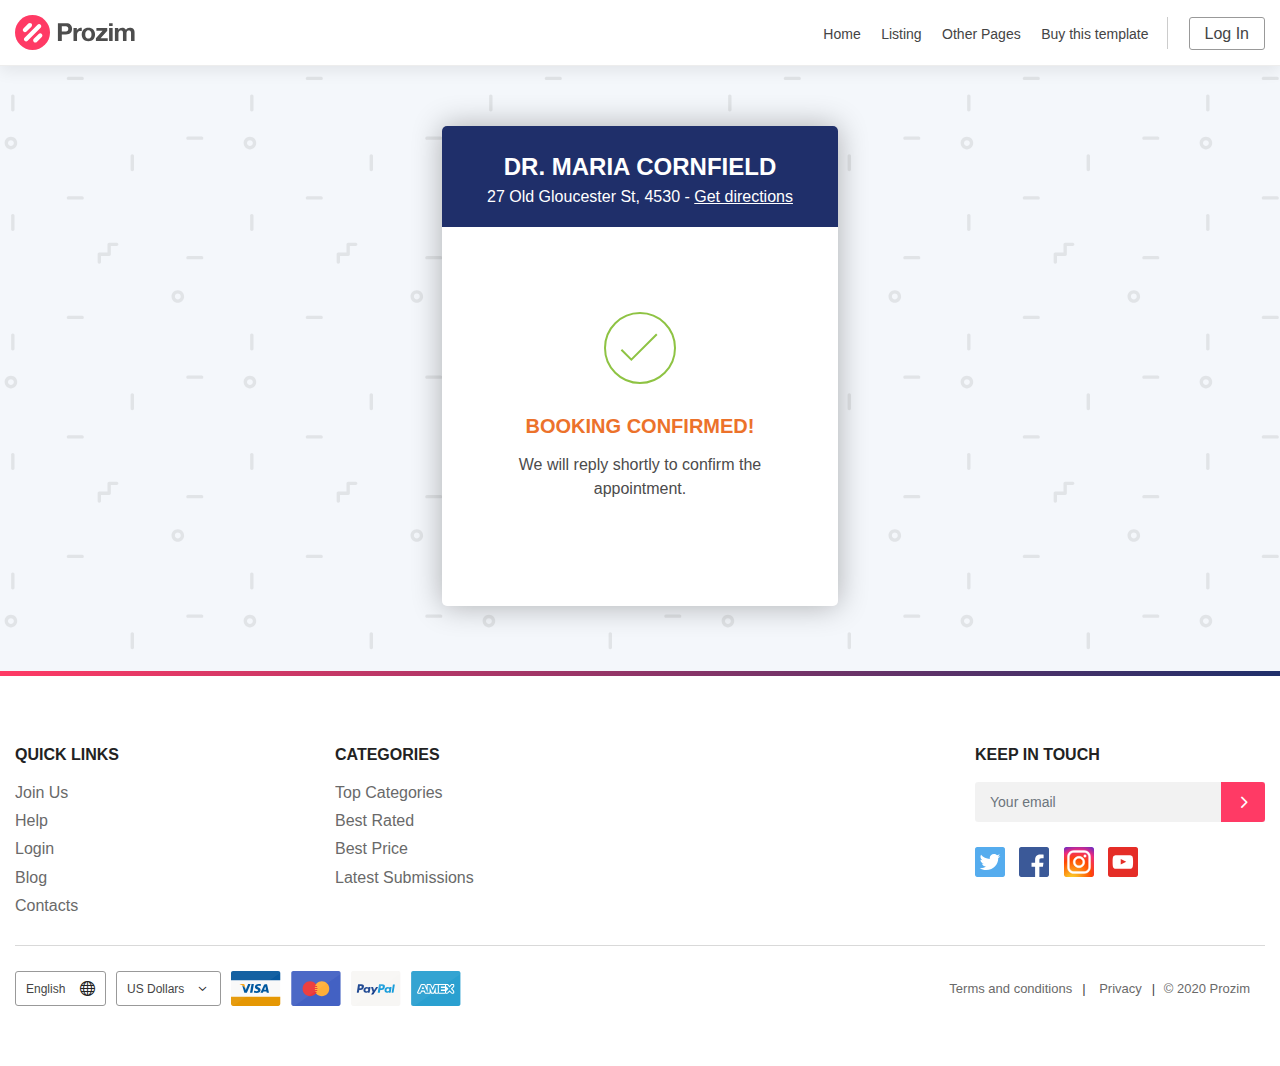
==== confirm.html @ 3f7aa3a9 "s" ====
<!DOCTYPE html>
<html lang="en">

<head>
    <meta charset="utf-8">
    <meta http-equiv="X-UA-Compatible" content="IE=edge">
    <meta name="viewport" content="width=device-width, initial-scale=1, shrink-to-fit=no">
    <meta name="description" content="Prozim - Find a Professional and Book a Consultation by Appointment, Chat or Video call">
    <meta name="author" content="Ansonika">
    <title>Prozim - Find a Professional and Book a Consultation by Appointment, Chat or Video call</title>

    <!-- Favicons-->
    <link rel="shortcut icon" href="img/favicon.ico" type="image/x-icon">
    <link rel="apple-touch-icon" type="image/x-icon" href="img/apple-touch-icon-57x57-precomposed.png">
    <link rel="apple-touch-icon" type="image/x-icon" sizes="72x72" href="img/apple-touch-icon-72x72-precomposed.png">
    <link rel="apple-touch-icon" type="image/x-icon" sizes="114x114" href="img/apple-touch-icon-114x114-precomposed.png">
    <link rel="apple-touch-icon" type="image/x-icon" sizes="144x144" href="img/apple-touch-icon-144x144-precomposed.png">

    <!-- BASE CSS -->
    <link href="css/bootstrap_customized.min.css" rel="stylesheet">
    <link href="css/style.css" rel="stylesheet">

    <!-- SPECIFIC CSS -->
    <link href="css/booking-sign_up.css" rel="stylesheet">

</head>

<body>
				
	<header class="header_in shadow clearfix">
		<div class="container">
		<div id="logo">
			<a href="index.html">
				<img src="img/logo_sticky.svg" width="120" height="35" alt="">
			</a>
		</div>
		<ul id="top_menu">
			<li><a href="login.html" class="btn_access">Log In</a></li>
		</ul>
		<!-- /top_menu -->
		<a href="#0" class="open_close">
			<i class="icon_menu"></i><span>Menu</span>
		</a>
		<nav class="main-menu">
			<div id="header_menu">
				<a href="#0" class="open_close">
					<i class="icon_close"></i><span>Menu</span>
				</a>
				<a href="index.html"><img src="img/logo.svg" width="155" height="45" alt=""></a>
			</div>
			<ul>
				<li class="submenu">
					<a href="#0" class="show-submenu">Home</a>
					<ul>
						<li><a href="index.html">Default</a></li>
						<li><a href="index-2.html">Video Background</a></li>
						<li><a href="index-3.html">Slider</a></li>
						<li><a href="index-4.html">GDPR Cookie Bar EU Law</a></li>
						<li><a href="index-5.html">Full Screen</a></li>
						<li><a href="user-logged-1.html">User Logged</a></li>
					</ul>
				</li>
				<li class="submenu">
					<a href="#0" class="show-submenu">Listing</a>
					<ul>
						<li><a href="grid-listing-1.html">Grid Listing Default</a></li>
						<li><a href="grid-listing-2.html">Grid Listing Isotope Sort</a></li>
						<li><a href="grid-listing-3.html">Grid Listing Filters Left</a></li>
						<li><a href="listing-map.html">Listing Side Map</a></li>
						<li><a href="detail-page.html">Detail page 1</a></li>
						<li><a href="detail-page-2.html">Detail page 2</a></li>
						<li><a href="detail-page-3.html">Detail page 3</a></li>
						<li class="third-level"><a href="#0">OpenStreetMap</a>
							<ul>
								<li><a href="grid-listing-1-openstreetmap.html">Grid Listing</a></li>
								<li><a href="listing-map-openstreetmap.html">Listing Side Map</a></li>
							</ul>
						</li>
						<li><a href="booking.html">Booking</a></li>
						<li><a href="submit-professional.html">Submit Professional</a></li>
						<li><a href="wishlist.html">Wishlist</a></li>
						<li><a href="leave-review.html">Leave a Review</a></li>
						<li><a href="user-logged-2.html">User Logged 2</a></li>					
					</ul>
				</li>
				<li class="submenu">
					<a href="#0" class="show-submenu">Other Pages</a>
					<ul>
						<li><a href="admin_section/index.html">Admin Dashboard</a></li>
						<li><a href="404.html">404 Error</a></li>
						<li><a href="help.html">Help and Faq</a></li>
						<li><a href="modal-login.html">Modal Login</a></li>
						<li><a href="modal-popup.html">Modal Advertise</a></li>
						<li><a href="modal-newsletter.html">Modal Newsletter</a></li>
						<li><a href="pricing-tables-1.html">Pricing Tables 1</a></li>
						<li><a href="pricing-tables-2.html">Pricing Tables 2</a></li>
						<li><a href="blog.html">Blog</a></li>
						<li><a href="contacts.html">Contacts</a></li>
						<li><a href="coming_soon/index.html" target="_blank">Coming Soon</a></li>
						<li><a href="login.html">Login</a></li>
						<li><a href="register.html">Register</a></li>
						<li><a href="icon-pack-1.html">Icon Pack 1</a></li>
					</ul>
				</li>
				<li><a href="#0">Buy this template</a></li>
			</ul>
		</nav>
	</div>
	</header>
	<!-- /header -->
	
	<main class="bg_gray pattern">
	    <div class="container margin_60_40">
		    <div class="row justify-content-center">
		        <div class="col-lg-4">
		        	<div class="box_booking_2">
		                <div class="head">
		                    <div class="title">
		                    <h3>Dr. Maria Cornfield</h3>
		                    27 Old Gloucester St, 4530 - <a href="https://www.google.com/maps/dir//Assistance+%E2%80%93+H%C3%B4pitaux+De+Paris,+3+Avenue+Victoria,+75004+Paris,+Francia/@48.8606548,2.3348734,14z/data=!4m15!1m6!3m5!1s0x47e66e1de36f4147:0xb6615b4092e0351f!2sAssistance+Publique+-+H%C3%B4pitaux+de+Paris+(AP-HP)+-+Si%C3%A8ge!8m2!3d48.8568376!4d2.3504305!4m7!1m0!1m5!1m1!1s0x47e67031f8c20147:0xa6a9af76b1e2d899!2m2!1d2.3504327!2d48.8568361" target="blank">Get directions</a>
		                </div>
		                </div>
		                <!-- /head -->
		                <div class="main">
		                	<div id="confirm">
								<div class="icon icon--order-success svg add_bottom_15">
									<svg xmlns="http://www.w3.org/2000/svg" width="72" height="72">
										<g fill="none" stroke="#8EC343" stroke-width="2">
											<circle cx="36" cy="36" r="35" style="stroke-dasharray:240px, 240px; stroke-dashoffset: 480px;"></circle>
											<path d="M17.417,37.778l9.93,9.909l25.444-25.393" style="stroke-dasharray:50px, 50px; stroke-dashoffset: 0px;"></path>
										</g>
									</svg>
								</div>
								<h3>Booking Confirmed!</h3>
								<p>We will reply shortly to confirm the appointment.</p>
							</div>
		                </div>
		            </div>
		            <!-- /box_booking -->
		        </div>
		        <!-- /col -->
		    </div>
		    <!-- /row -->
		</div>
		<!-- /container -->
	</main>
	<!-- /main -->

	<footer>
		<div class="container">
			<div class="row">
				<div class="col-lg-3 col-md-6">
					<h3 data-target="#collapse_1">Quick Links</h3>
					<div class="collapse dont-collapse-sm links" id="collapse_1">
						<ul>
							<li><a href="submit-professional.html">Join Us</a></li>
							<li><a href="help.html">Help</a></li>
							<li><a href="login.html">Login</a></li>
							<li><a href="blog.html">Blog</a></li>
							<li><a href="contacts.html">Contacts</a></li>
						</ul>
					</div>
				</div>
				<div class="col-lg-3 col-md-6">
					<h3 data-target="#collapse_2">Categories</h3>
					<div class="collapse dont-collapse-sm links" id="collapse_2">
						<ul>
							<li><a href="grid-listing-1.html">Top Categories</a></li>
							<li><a href="grid-listing-2.html">Best Rated</a></li>
							<li><a href="grid-listing-3.html">Best Price</a></li>
							<li><a href="grid-listing-1.html">Latest Submissions</a></li>
						</ul>
					</div>
				</div>
				<div class="col-lg-3 offset-lg-3 col-md-6">
					<h3 data-target="#collapse_4">Keep in touch</h3>
					<div class="collapse dont-collapse-sm" id="collapse_4">
						<div id="newsletter">
							<div id="message-newsletter"></div>
							<form method="post" action="assets/newsletter.php" name="newsletter_form" id="newsletter_form">
								<div class="form-group">
									<input type="email" name="email_newsletter" id="email_newsletter" class="form-control" placeholder="Your email">
									<button type="submit" id="submit-newsletter"><i class="arrow_carrot-right"></i></button>
								</div>
							</form>
						</div>
						<div class="follow_us">
							<ul>
								<li><a href="#0"><img src="[data-uri]" data-src="img/twitter_icon.svg" alt="" class="lazy"></a></li>
								<li><a href="#0"><img src="[data-uri]" data-src="img/facebook_icon.svg" alt="" class="lazy"></a></li>
								<li><a href="#0"><img src="[data-uri]" data-src="img/instagram_icon.svg" alt="" class="lazy"></a></li>
								<li><a href="#0"><img src="[data-uri]" data-src="img/youtube_icon.svg" alt="" class="lazy"></a></li>
							</ul>
						</div>
					</div>
				</div>
			</div>
			<!-- /row-->
			<hr>
			<div class="row add_bottom_25">
				<div class="col-lg-6">
					<ul class="footer-selector clearfix">
						<li>
							<div class="styled-select lang-selector">
								<select>
									<option value="English" selected>English</option>
									<option value="French">French</option>
									<option value="Spanish">Spanish</option>
									<option value="Russian">Russian</option>
								</select>
							</div>
						</li>
						<li>
							<div class="styled-select currency-selector">
								<select>
									<option value="US Dollars" selected>US Dollars</option>
									<option value="Euro">Euro</option>
								</select>
							</div>
						</li>
						<li><img src="[data-uri]" data-src="img/cards_all.svg" alt="" width="230" height="35" class="lazy"></li>
					</ul>
				</div>
				<div class="col-lg-6">
					<ul class="additional_links">
						<li><a href="#0">Terms and conditions</a></li>
						<li><a href="#0">Privacy</a></li>
						<li><span>© 2020 Prozim</span></li>
					</ul>
				</div>
			</div>
		</div>
	</footer>
	<!--/footer-->

	<div id="toTop"></div><!-- Back to top button -->
	
	<div class="layer"></div><!-- Opacity Mask Menu Mobile -->
	
	<!-- COMMON SCRIPTS -->
    <script src="js/common_scripts.min.js"></script>
    <script src="js/common_func.js"></script>
    <script src="assets/validate.js"></script>
    
    <!-- SPECIFIC SCRIPTS -->
    <script src="js/sticky_sidebar.min.js"></script>
    <script src="js/specific_detail.js"></script>
	<script src="js/datepicker.min.js"></script>
	<script src="js/datepicker_func_1.js"></script>

</body>
</html>
---- css/style.css ----
@charset "UTF-8";
/*
Theme Name: PROZIM
Theme URI: http://www.ansonika.com/prozim/
Author: Ansonika
Author URI: http://themeforest.net/user/Ansonika/

[Table of contents] 

0. ICONS

1. SITE STRUCTURE and TYPOGRAPHY
- 1.1 Typography
- 1.2 Structure
- 1.3 Main Menu
- 1.4 Heros/Above the fold

2. CONTENT
- 2.1 Home
- 2.2 Carousel
- 2.3 Strip item

3. COMMON
- 3.1 Spacing
- 3.2 Buttons
- 3.3 Misc
- 3.4 Footer
- 3.5 Magnific Popup CSS
- 3.6 Modal popup
- 3.7 Sing In Modal
- 3.8 Misc 2
- 3.9 Cookie bar 


/*============================================================================================*/
/* 0. ICONS */
/*============================================================================================*/
@font-face {
  font-family: 'custom_icons';
  src: url("icon_fonts/font/custom_icons.eot?34716924");
  src: url("icon_fonts/font/custom_icons.eot?34716924#iefix") format("embedded-opentype"), url("icon_fonts/font/custom_icons.woff2?34716924") format("woff2"), url("icon_fonts/font/ustom_icons.woff?34716924") format("woff"), url("icon_fonts/font/custom_icons.ttf?34716924") format("truetype"), url("icon_fonts/font/custom_icons.svg?34716924#custom_icons") format("svg");
  font-weight: normal;
  font-style: normal;
  font-display: swap;
}
/* Chrome hack: SVG is rendered more smooth in Windozze. 100% magic, uncomment if you need it. */
/* Note, that will break hinting! In other OS-es font will be not as sharp as it could be */
/*
@media screen and (-webkit-min-device-pixel-ratio:0) {
  @font-face {
    font-family: 'custom_icons';
    src: url('../font/custom_icons.svg?34716924#custom_icons') format('svg');
  }
}
*/
[class^="icon-"]:before, [class*=" icon-"]:before {
  font-family: "custom_icons";
  font-style: normal;
  font-weight: normal;
  speak: none;
  display: inline-block;
  text-decoration: inherit;
  width: 1em;
  margin-right: .2em;
  text-align: center;
  /* opacity: .8; */
  /* For safety - reset parent styles, that can break glyph codes*/
  font-variant: normal;
  text-transform: none;
  /* fix buttons height, for twitter bootstrap */
  line-height: 1em;
  /* Animation center compensation - margins should be symmetric */
  /* remove if not needed */
  margin-left: .2em;
  /* you can be more comfortable with increased icons size */
  /* font-size: 120%; */
  /* Font smoothing. That was taken from TWBS */
  -webkit-font-smoothing: antialiased;
  -moz-osx-font-smoothing: grayscale;
  /* Uncomment for 3D effect */
  /* text-shadow: 1px 1px 1px rgba(127, 127, 127, 0.3); */
}

.icon-videocam:before {
  content: '\e800';
}

/* '' */
.icon-chat:before {
  content: '\e801';
}

/* '' */
.icon-dot-3:before {
  content: '\e802';
}

/* '' */
.icon-clock:before {
  content: '\e803';
}

/* '' */
.icon-clock-1:before {
  content: '\e804';
}

/* '' */
.icon-users:before {
  content: '\f064';
}

/* '' */
.icon-calendar-empty:before {
  content: '\f133';
}

/* '' */
.icon-calendar-check-o:before {
  content: '\f274';
}

/* '' */
/*============================================================================================*/
/* ElegantIcons icons */
/*============================================================================================*/
@font-face {
  font-family: 'ElegantIcons';
  src: url("icon_fonts/font/ElegantIcons.eot");
  src: url("icon_fonts/font/ElegantIcons.eot?#iefix") format("embedded-opentype"), url("icon_fonts/font/ElegantIcons.woff") format("woff"), url("icon_fonts/font/ElegantIcons.ttf") format("truetype"), url("icon_fonts/font/ElegantIcons.svg#ElegantIcons") format("svg");
  font-weight: normal;
  font-style: normal;
  font-display: swap;
}
[data-icon]:before {
  font-family: 'ElegantIcons';
  content: attr(data-icon);
  speak: none;
  font-weight: normal;
  font-variant: normal;
  text-transform: none;
  line-height: 1;
  -webkit-font-smoothing: antialiased;
  -moz-osx-font-smoothing: grayscale;
}

.arrow_up, .arrow_down, .arrow_left, .arrow_right, .arrow_left-up, .arrow_right-up, .arrow_right-down, .arrow_left-down, .arrow-up-down, .arrow_up-down_alt, .arrow_left-right_alt, .arrow_left-right, .arrow_expand_alt2, .arrow_expand_alt, .arrow_condense, .arrow_expand, .arrow_move, .arrow_carrot-up, .arrow_carrot-down, .arrow_carrot-left, .arrow_carrot-right, .arrow_carrot-2up, .arrow_carrot-2down, .arrow_carrot-2left, .arrow_carrot-2right, .arrow_carrot-up_alt2, .arrow_carrot-down_alt2, .arrow_carrot-left_alt2, .arrow_carrot-right_alt2, .arrow_carrot-2up_alt2, .arrow_carrot-2down_alt2, .arrow_carrot-2left_alt2, .arrow_carrot-2right_alt2, .arrow_triangle-up, .arrow_triangle-down, .arrow_triangle-left, .arrow_triangle-right, .arrow_triangle-up_alt2, .arrow_triangle-down_alt2, .arrow_triangle-left_alt2, .arrow_triangle-right_alt2, .arrow_back, .icon_minus-06, .icon_plus, .icon_close, .icon_check, .icon_minus_alt2, .icon_plus_alt2, .icon_close_alt2, .icon_check_alt2, .icon_zoom-out_alt, .icon_zoom-in_alt, .icon_search, .icon_box-empty, .icon_box-selected, .icon_minus-box, .icon_plus-box, .icon_box-checked, .icon_circle-empty, .icon_circle-slelected, .icon_stop_alt2, .icon_stop, .icon_pause_alt2, .icon_pause, .icon_menu, .icon_menu-square_alt2, .icon_menu-circle_alt2, .icon_ul, .icon_ol, .icon_adjust-horiz, .icon_adjust-vert, .icon_document_alt, .icon_documents_alt, .icon_pencil, .icon_pencil-edit_alt, .icon_pencil-edit, .icon_folder-alt, .icon_folder-open_alt, .icon_folder-add_alt, .icon_info_alt, .icon_error-oct_alt, .icon_error-circle_alt, .icon_error-triangle_alt, .icon_question_alt2, .icon_question, .icon_comment_alt, .icon_chat_alt, .icon_vol-mute_alt, .icon_volume-low_alt, .icon_volume-high_alt, .icon_quotations, .icon_quotations_alt2, .icon_clock_alt, .icon_lock_alt, .icon_lock-open_alt, .icon_key_alt, .icon_cloud_alt, .icon_cloud-upload_alt, .icon_cloud-download_alt, .icon_image, .icon_images, .icon_lightbulb_alt, .icon_gift_alt, .icon_house_alt, .icon_genius, .icon_mobile, .icon_tablet, .icon_laptop, .icon_desktop, .icon_camera_alt, .icon_mail_alt, .icon_cone_alt, .icon_ribbon_alt, .icon_bag_alt, .icon_creditcard, .icon_cart_alt, .icon_paperclip, .icon_tag_alt, .icon_tags_alt, .icon_trash_alt, .icon_cursor_alt, .icon_mic_alt, .icon_compass_alt, .icon_pin_alt, .icon_pushpin_alt, .icon_map_alt, .icon_drawer_alt, .icon_toolbox_alt, .icon_book_alt, .icon_calendar, .icon_film, .icon_table, .icon_contacts_alt, .icon_headphones, .icon_lifesaver, .icon_piechart, .icon_refresh, .icon_link_alt, .icon_link, .icon_loading, .icon_blocked, .icon_archive_alt, .icon_heart_alt, .icon_star_alt, .icon_star-half_alt, .icon_star, .icon_star-half, .icon_tools, .icon_tool, .icon_cog, .icon_cogs, .arrow_up_alt, .arrow_down_alt, .arrow_left_alt, .arrow_right_alt, .arrow_left-up_alt, .arrow_right-up_alt, .arrow_right-down_alt, .arrow_left-down_alt, .arrow_condense_alt, .arrow_expand_alt3, .arrow_carrot_up_alt, .arrow_carrot-down_alt, .arrow_carrot-left_alt, .arrow_carrot-right_alt, .arrow_carrot-2up_alt, .arrow_carrot-2dwnn_alt, .arrow_carrot-2left_alt, .arrow_carrot-2right_alt, .arrow_triangle-up_alt, .arrow_triangle-down_alt, .arrow_triangle-left_alt, .arrow_triangle-right_alt, .icon_minus_alt, .icon_plus_alt, .icon_close_alt, .icon_check_alt, .icon_zoom-out, .icon_zoom-in, .icon_stop_alt, .icon_menu-square_alt, .icon_menu-circle_alt, .icon_document, .icon_documents, .icon_pencil_alt, .icon_folder, .icon_folder-open, .icon_folder-add, .icon_folder_upload, .icon_folder_download, .icon_info, .icon_error-circle, .icon_error-oct, .icon_error-triangle, .icon_question_alt, .icon_comment, .icon_chat, .icon_vol-mute, .icon_volume-low, .icon_volume-high, .icon_quotations_alt, .icon_clock, .icon_lock, .icon_lock-open, .icon_key, .icon_cloud, .icon_cloud-upload, .icon_cloud-download, .icon_lightbulb, .icon_gift, .icon_house, .icon_camera, .icon_mail, .icon_cone, .icon_ribbon, .icon_bag, .icon_cart, .icon_tag, .icon_tags, .icon_trash, .icon_cursor, .icon_mic, .icon_compass, .icon_pin, .icon_pushpin, .icon_map, .icon_drawer, .icon_toolbox, .icon_book, .icon_contacts, .icon_archive, .icon_heart, .icon_profile, .icon_group, .icon_grid-2x2, .icon_grid-3x3, .icon_music, .icon_pause_alt, .icon_phone, .icon_upload, .icon_download, .social_facebook, .social_twitter, .social_pinterest, .social_googleplus, .social_tumblr, .social_tumbleupon, .social_wordpress, .social_instagram, .social_dribbble, .social_vimeo, .social_linkedin, .social_rss, .social_deviantart, .social_share, .social_myspace, .social_skype, .social_youtube, .social_picassa, .social_googledrive, .social_flickr, .social_blogger, .social_spotify, .social_delicious, .social_facebook_circle, .social_twitter_circle, .social_pinterest_circle, .social_googleplus_circle, .social_tumblr_circle, .social_stumbleupon_circle, .social_wordpress_circle, .social_instagram_circle, .social_dribbble_circle, .social_vimeo_circle, .social_linkedin_circle, .social_rss_circle, .social_deviantart_circle, .social_share_circle, .social_myspace_circle, .social_skype_circle, .social_youtube_circle, .social_picassa_circle, .social_googledrive_alt2, .social_flickr_circle, .social_blogger_circle, .social_spotify_circle, .social_delicious_circle, .social_facebook_square, .social_twitter_square, .social_pinterest_square, .social_googleplus_square, .social_tumblr_square, .social_stumbleupon_square, .social_wordpress_square, .social_instagram_square, .social_dribbble_square, .social_vimeo_square, .social_linkedin_square, .social_rss_square, .social_deviantart_square, .social_share_square, .social_myspace_square, .social_skype_square, .social_youtube_square, .social_picassa_square, .social_googledrive_square, .social_flickr_square, .social_blogger_square, .social_spotify_square, .social_delicious_square, .icon_printer, .icon_calulator, .icon_building, .icon_floppy, .icon_drive, .icon_search-2, .icon_id, .icon_id-2, .icon_puzzle, .icon_like, .icon_dislike, .icon_mug, .icon_currency, .icon_wallet, .icon_pens, .icon_easel, .icon_flowchart, .icon_datareport, .icon_briefcase, .icon_shield, .icon_percent, .icon_globe, .icon_globe-2, .icon_target, .icon_hourglass, .icon_balance, .icon_rook, .icon_printer-alt, .icon_calculator_alt, .icon_building_alt, .icon_floppy_alt, .icon_drive_alt, .icon_search_alt, .icon_id_alt, .icon_id-2_alt, .icon_puzzle_alt, .icon_like_alt, .icon_dislike_alt, .icon_mug_alt, .icon_currency_alt, .icon_wallet_alt, .icon_pens_alt, .icon_easel_alt, .icon_flowchart_alt, .icon_datareport_alt, .icon_briefcase_alt, .icon_shield_alt, .icon_percent_alt, .icon_globe_alt, .icon_clipboard {
  font-family: 'ElegantIcons';
  speak: none;
  font-style: normal;
  font-weight: normal;
  font-variant: normal;
  text-transform: none;
  line-height: 1;
  -webkit-font-smoothing: antialiased;
}

.arrow_up:before {
  content: "\21";
}

.arrow_down:before {
  content: "\22";
}

.arrow_left:before {
  content: "\23";
}

.arrow_right:before {
  content: "\24";
}

.arrow_left-up:before {
  content: "\25";
}

.arrow_right-up:before {
  content: "\26";
}

.arrow_right-down:before {
  content: "\27";
}

.arrow_left-down:before {
  content: "\28";
}

.arrow-up-down:before {
  content: "\29";
}

.arrow_up-down_alt:before {
  content: "\2a";
}

.arrow_left-right_alt:before {
  content: "\2b";
}

.arrow_left-right:before {
  content: "\2c";
}

.arrow_expand_alt2:before {
  content: "\2d";
}

.arrow_expand_alt:before {
  content: "\2e";
}

.arrow_condense:before {
  content: "\2f";
}

.arrow_expand:before {
  content: "\30";
}

.arrow_move:before {
  content: "\31";
}

.arrow_carrot-up:before {
  content: "\32";
}

.arrow_carrot-down:before {
  content: "\33";
}

.arrow_carrot-left:before {
  content: "\34";
}

.arrow_carrot-right:before {
  content: "\35";
}

.arrow_carrot-2up:before {
  content: "\36";
}

.arrow_carrot-2down:before {
  content: "\37";
}

.arrow_carrot-2left:before {
  content: "\38";
}

.arrow_carrot-2right:before {
  content: "\39";
}

.arrow_carrot-up_alt2:before {
  content: "\3a";
}

.arrow_carrot-down_alt2:before {
  content: "\3b";
}

.arrow_carrot-left_alt2:before {
  content: "\3c";
}

.arrow_carrot-right_alt2:before {
  content: "\3d";
}

.arrow_carrot-2up_alt2:before {
  content: "\3e";
}

.arrow_carrot-2down_alt2:before {
  content: "\3f";
}

.arrow_carrot-2left_alt2:before {
  content: "\40";
}

.arrow_carrot-2right_alt2:before {
  content: "\41";
}

.arrow_triangle-up:before {
  content: "\42";
}

.arrow_triangle-down:before {
  content: "\43";
}

.arrow_triangle-left:before {
  content: "\44";
}

.arrow_triangle-right:before {
  content: "\45";
}

.arrow_triangle-up_alt2:before {
  content: "\46";
}

.arrow_triangle-down_alt2:before {
  content: "\47";
}

.arrow_triangle-left_alt2:before {
  content: "\48";
}

.arrow_triangle-right_alt2:before {
  content: "\49";
}

.arrow_back:before {
  content: "\4a";
}

.icon_minus-06:before {
  content: "\4b";
}

.icon_plus:before {
  content: "\4c";
}

.icon_close:before {
  content: "\4d";
}

.icon_check:before {
  content: "\4e";
}

.icon_minus_alt2:before {
  content: "\4f";
}

.icon_plus_alt2:before {
  content: "\50";
}

.icon_close_alt2:before {
  content: "\51";
}

.icon_check_alt2:before {
  content: "\52";
}

.icon_zoom-out_alt:before {
  content: "\53";
}

.icon_zoom-in_alt:before {
  content: "\54";
}

.icon_search:before {
  content: "\55";
}

.icon_box-empty:before {
  content: "\56";
}

.icon_box-selected:before {
  content: "\57";
}

.icon_minus-box:before {
  content: "\58";
}

.icon_plus-box:before {
  content: "\59";
}

.icon_box-checked:before {
  content: "\5a";
}

.icon_circle-empty:before {
  content: "\5b";
}

.icon_circle-slelected:before {
  content: "\5c";
}

.icon_stop_alt2:before {
  content: "\5d";
}

.icon_stop:before {
  content: "\5e";
}

.icon_pause_alt2:before {
  content: "\5f";
}

.icon_pause:before {
  content: "\60";
}

.icon_menu:before {
  content: "\61";
}

.icon_menu-square_alt2:before {
  content: "\62";
}

.icon_menu-circle_alt2:before {
  content: "\63";
}

.icon_ul:before {
  content: "\64";
}

.icon_ol:before {
  content: "\65";
}

.icon_adjust-horiz:before {
  content: "\66";
}

.icon_adjust-vert:before {
  content: "\67";
}

.icon_document_alt:before {
  content: "\68";
}

.icon_documents_alt:before {
  content: "\69";
}

.icon_pencil:before {
  content: "\6a";
}

.icon_pencil-edit_alt:before {
  content: "\6b";
}

.icon_pencil-edit:before {
  content: "\6c";
}

.icon_folder-alt:before {
  content: "\6d";
}

.icon_folder-open_alt:before {
  content: "\6e";
}

.icon_folder-add_alt:before {
  content: "\6f";
}

.icon_info_alt:before {
  content: "\70";
}

.icon_error-oct_alt:before {
  content: "\71";
}

.icon_error-circle_alt:before {
  content: "\72";
}

.icon_error-triangle_alt:before {
  content: "\73";
}

.icon_question_alt2:before {
  content: "\74";
}

.icon_question:before {
  content: "\75";
}

.icon_comment_alt:before {
  content: "\76";
}

.icon_chat_alt:before {
  content: "\77";
}

.icon_vol-mute_alt:before {
  content: "\78";
}

.icon_volume-low_alt:before {
  content: "\79";
}

.icon_volume-high_alt:before {
  content: "\7a";
}

.icon_quotations:before {
  content: "\7b";
}

.icon_quotations_alt2:before {
  content: "\7c";
}

.icon_clock_alt:before {
  content: "\7d";
}

.icon_lock_alt:before {
  content: "\7e";
}

.icon_lock-open_alt:before {
  content: "\e000";
}

.icon_key_alt:before {
  content: "\e001";
}

.icon_cloud_alt:before {
  content: "\e002";
}

.icon_cloud-upload_alt:before {
  content: "\e003";
}

.icon_cloud-download_alt:before {
  content: "\e004";
}

.icon_image:before {
  content: "\e005";
}

.icon_images:before {
  content: "\e006";
}

.icon_lightbulb_alt:before {
  content: "\e007";
}

.icon_gift_alt:before {
  content: "\e008";
}

.icon_house_alt:before {
  content: "\e009";
}

.icon_genius:before {
  content: "\e00a";
}

.icon_mobile:before {
  content: "\e00b";
}

.icon_tablet:before {
  content: "\e00c";
}

.icon_laptop:before {
  content: "\e00d";
}

.icon_desktop:before {
  content: "\e00e";
}

.icon_camera_alt:before {
  content: "\e00f";
}

.icon_mail_alt:before {
  content: "\e010";
}

.icon_cone_alt:before {
  content: "\e011";
}

.icon_ribbon_alt:before {
  content: "\e012";
}

.icon_bag_alt:before {
  content: "\e013";
}

.icon_creditcard:before {
  content: "\e014";
}

.icon_cart_alt:before {
  content: "\e015";
}

.icon_paperclip:before {
  content: "\e016";
}

.icon_tag_alt:before {
  content: "\e017";
}

.icon_tags_alt:before {
  content: "\e018";
}

.icon_trash_alt:before {
  content: "\e019";
}

.icon_cursor_alt:before {
  content: "\e01a";
}

.icon_mic_alt:before {
  content: "\e01b";
}

.icon_compass_alt:before {
  content: "\e01c";
}

.icon_pin_alt:before {
  content: "\e01d";
}

.icon_pushpin_alt:before {
  content: "\e01e";
}

.icon_map_alt:before {
  content: "\e01f";
}

.icon_drawer_alt:before {
  content: "\e020";
}

.icon_toolbox_alt:before {
  content: "\e021";
}

.icon_book_alt:before {
  content: "\e022";
}

.icon_calendar:before {
  content: "\e023";
}

.icon_film:before {
  content: "\e024";
}

.icon_table:before {
  content: "\e025";
}

.icon_contacts_alt:before {
  content: "\e026";
}

.icon_headphones:before {
  content: "\e027";
}

.icon_lifesaver:before {
  content: "\e028";
}

.icon_piechart:before {
  content: "\e029";
}

.icon_refresh:before {
  content: "\e02a";
}

.icon_link_alt:before {
  content: "\e02b";
}

.icon_link:before {
  content: "\e02c";
}

.icon_loading:before {
  content: "\e02d";
}

.icon_blocked:before {
  content: "\e02e";
}

.icon_archive_alt:before {
  content: "\e02f";
}

.icon_heart_alt:before {
  content: "\e030";
}

.icon_star_alt:before {
  content: "\e031";
}

.icon_star-half_alt:before {
  content: "\e032";
}

.icon_star:before {
  content: "\e033";
}

.icon_star-half:before {
  content: "\e034";
}

.icon_tools:before {
  content: "\e035";
}

.icon_tool:before {
  content: "\e036";
}

.icon_cog:before {
  content: "\e037";
}

.icon_cogs:before {
  content: "\e038";
}

.arrow_up_alt:before {
  content: "\e039";
}

.arrow_down_alt:before {
  content: "\e03a";
}

.arrow_left_alt:before {
  content: "\e03b";
}

.arrow_right_alt:before {
  content: "\e03c";
}

.arrow_left-up_alt:before {
  content: "\e03d";
}

.arrow_right-up_alt:before {
  content: "\e03e";
}

.arrow_right-down_alt:before {
  content: "\e03f";
}

.arrow_left-down_alt:before {
  content: "\e040";
}

.arrow_condense_alt:before {
  content: "\e041";
}

.arrow_expand_alt3:before {
  content: "\e042";
}

.arrow_carrot_up_alt:before {
  content: "\e043";
}

.arrow_carrot-down_alt:before {
  content: "\e044";
}

.arrow_carrot-left_alt:before {
  content: "\e045";
}

.arrow_carrot-right_alt:before {
  content: "\e046";
}

.arrow_carrot-2up_alt:before {
  content: "\e047";
}

.arrow_carrot-2dwnn_alt:before {
  content: "\e048";
}

.arrow_carrot-2left_alt:before {
  content: "\e049";
}

.arrow_carrot-2right_alt:before {
  content: "\e04a";
}

.arrow_triangle-up_alt:before {
  content: "\e04b";
}

.arrow_triangle-down_alt:before {
  content: "\e04c";
}

.arrow_triangle-left_alt:before {
  content: "\e04d";
}

.arrow_triangle-right_alt:before {
  content: "\e04e";
}

.icon_minus_alt:before {
  content: "\e04f";
}

.icon_plus_alt:before {
  content: "\e050";
}

.icon_close_alt:before {
  content: "\e051";
}

.icon_check_alt:before {
  content: "\e052";
}

.icon_zoom-out:before {
  content: "\e053";
}

.icon_zoom-in:before {
  content: "\e054";
}

.icon_stop_alt:before {
  content: "\e055";
}

.icon_menu-square_alt:before {
  content: "\e056";
}

.icon_menu-circle_alt:before {
  content: "\e057";
}

.icon_document:before {
  content: "\e058";
}

.icon_documents:before {
  content: "\e059";
}

.icon_pencil_alt:before {
  content: "\e05a";
}

.icon_folder:before {
  content: "\e05b";
}

.icon_folder-open:before {
  content: "\e05c";
}

.icon_folder-add:before {
  content: "\e05d";
}

.icon_folder_upload:before {
  content: "\e05e";
}

.icon_folder_download:before {
  content: "\e05f";
}

.icon_info:before {
  content: "\e060";
}

.icon_error-circle:before {
  content: "\e061";
}

.icon_error-oct:before {
  content: "\e062";
}

.icon_error-triangle:before {
  content: "\e063";
}

.icon_question_alt:before {
  content: "\e064";
}

.icon_comment:before {
  content: "\e065";
}

.icon_chat:before {
  content: "\e066";
}

.icon_vol-mute:before {
  content: "\e067";
}

.icon_volume-low:before {
  content: "\e068";
}

.icon_volume-high:before {
  content: "\e069";
}

.icon_quotations_alt:before {
  content: "\e06a";
}

.icon_clock:before {
  content: "\e06b";
}

.icon_lock:before {
  content: "\e06c";
}

.icon_lock-open:before {
  content: "\e06d";
}

.icon_key:before {
  content: "\e06e";
}

.icon_cloud:before {
  content: "\e06f";
}

.icon_cloud-upload:before {
  content: "\e070";
}

.icon_cloud-download:before {
  content: "\e071";
}

.icon_lightbulb:before {
  content: "\e072";
}

.icon_gift:before {
  content: "\e073";
}

.icon_house:before {
  content: "\e074";
}

.icon_camera:before {
  content: "\e075";
}

.icon_mail:before {
  content: "\e076";
}

.icon_cone:before {
  content: "\e077";
}

.icon_ribbon:before {
  content: "\e078";
}

.icon_bag:before {
  content: "\e079";
}

.icon_cart:before {
  content: "\e07a";
}

.icon_tag:before {
  content: "\e07b";
}

.icon_tags:before {
  content: "\e07c";
}

.icon_trash:before {
  content: "\e07d";
}

.icon_cursor:before {
  content: "\e07e";
}

.icon_mic:before {
  content: "\e07f";
}

.icon_compass:before {
  content: "\e080";
}

.icon_pin:before {
  content: "\e081";
}

.icon_pushpin:before {
  content: "\e082";
}

.icon_map:before {
  content: "\e083";
}

.icon_drawer:before {
  content: "\e084";
}

.icon_toolbox:before {
  content: "\e085";
}

.icon_book:before {
  content: "\e086";
}

.icon_contacts:before {
  content: "\e087";
}

.icon_archive:before {
  content: "\e088";
}

.icon_heart:before {
  content: "\e089";
}

.icon_profile:before {
  content: "\e08a";
}

.icon_group:before {
  content: "\e08b";
}

.icon_grid-2x2:before {
  content: "\e08c";
}

.icon_grid-3x3:before {
  content: "\e08d";
}

.icon_music:before {
  content: "\e08e";
}

.icon_pause_alt:before {
  content: "\e08f";
}

.icon_phone:before {
  content: "\e090";
}

.icon_upload:before {
  content: "\e091";
}

.icon_download:before {
  content: "\e092";
}

.social_facebook:before {
  content: "\e093";
}

.social_twitter:before {
  content: "\e094";
}

.social_pinterest:before {
  content: "\e095";
}

.social_googleplus:before {
  content: "\e096";
}

.social_tumblr:before {
  content: "\e097";
}

.social_tumbleupon:before {
  content: "\e098";
}

.social_wordpress:before {
  content: "\e099";
}

.social_instagram:before {
  content: "\e09a";
}

.social_dribbble:before {
  content: "\e09b";
}

.social_vimeo:before {
  content: "\e09c";
}

.social_linkedin:before {
  content: "\e09d";
}

.social_rss:before {
  content: "\e09e";
}

.social_deviantart:before {
  content: "\e09f";
}

.social_share:before {
  content: "\e0a0";
}

.social_myspace:before {
  content: "\e0a1";
}

.social_skype:before {
  content: "\e0a2";
}

.social_youtube:before {
  content: "\e0a3";
}

.social_picassa:before {
  content: "\e0a4";
}

.social_googledrive:before {
  content: "\e0a5";
}

.social_flickr:before {
  content: "\e0a6";
}

.social_blogger:before {
  content: "\e0a7";
}

.social_spotify:before {
  content: "\e0a8";
}

.social_delicious:before {
  content: "\e0a9";
}

.social_facebook_circle:before {
  content: "\e0aa";
}

.social_twitter_circle:before {
  content: "\e0ab";
}

.social_pinterest_circle:before {
  content: "\e0ac";
}

.social_googleplus_circle:before {
  content: "\e0ad";
}

.social_tumblr_circle:before {
  content: "\e0ae";
}

.social_stumbleupon_circle:before {
  content: "\e0af";
}

.social_wordpress_circle:before {
  content: "\e0b0";
}

.social_instagram_circle:before {
  content: "\e0b1";
}

.social_dribbble_circle:before {
  content: "\e0b2";
}

.social_vimeo_circle:before {
  content: "\e0b3";
}

.social_linkedin_circle:before {
  content: "\e0b4";
}

.social_rss_circle:before {
  content: "\e0b5";
}

.social_deviantart_circle:before {
  content: "\e0b6";
}

.social_share_circle:before {
  content: "\e0b7";
}

.social_myspace_circle:before {
  content: "\e0b8";
}

.social_skype_circle:before {
  content: "\e0b9";
}

.social_youtube_circle:before {
  content: "\e0ba";
}

.social_picassa_circle:before {
  content: "\e0bb";
}

.social_googledrive_alt2:before {
  content: "\e0bc";
}

.social_flickr_circle:before {
  content: "\e0bd";
}

.social_blogger_circle:before {
  content: "\e0be";
}

.social_spotify_circle:before {
  content: "\e0bf";
}

.social_delicious_circle:before {
  content: "\e0c0";
}

.social_facebook_square:before {
  content: "\e0c1";
}

.social_twitter_square:before {
  content: "\e0c2";
}

.social_pinterest_square:before {
  content: "\e0c3";
}

.social_googleplus_square:before {
  content: "\e0c4";
}

.social_tumblr_square:before {
  content: "\e0c5";
}

.social_stumbleupon_square:before {
  content: "\e0c6";
}

.social_wordpress_square:before {
  content: "\e0c7";
}

.social_instagram_square:before {
  content: "\e0c8";
}

.social_dribbble_square:before {
  content: "\e0c9";
}

.social_vimeo_square:before {
  content: "\e0ca";
}

.social_linkedin_square:before {
  content: "\e0cb";
}

.social_rss_square:before {
  content: "\e0cc";
}

.social_deviantart_square:before {
  content: "\e0cd";
}

.social_share_square:before {
  content: "\e0ce";
}

.social_myspace_square:before {
  content: "\e0cf";
}

.social_skype_square:before {
  content: "\e0d0";
}

.social_youtube_square:before {
  content: "\e0d1";
}

.social_picassa_square:before {
  content: "\e0d2";
}

.social_googledrive_square:before {
  content: "\e0d3";
}

.social_flickr_square:before {
  content: "\e0d4";
}

.social_blogger_square:before {
  content: "\e0d5";
}

.social_spotify_square:before {
  content: "\e0d6";
}

.social_delicious_square:before {
  content: "\e0d7";
}

.icon_printer:before {
  content: "\e103";
}

.icon_calulator:before {
  content: "\e0ee";
}

.icon_building:before {
  content: "\e0ef";
}

.icon_floppy:before {
  content: "\e0e8";
}

.icon_drive:before {
  content: "\e0ea";
}

.icon_search-2:before {
  content: "\e101";
}

.icon_id:before {
  content: "\e107";
}

.icon_id-2:before {
  content: "\e108";
}

.icon_puzzle:before {
  content: "\e102";
}

.icon_like:before {
  content: "\e106";
}

.icon_dislike:before {
  content: "\e0eb";
}

.icon_mug:before {
  content: "\e105";
}

.icon_currency:before {
  content: "\e0ed";
}

.icon_wallet:before {
  content: "\e100";
}

.icon_pens:before {
  content: "\e104";
}

.icon_easel:before {
  content: "\e0e9";
}

.icon_flowchart:before {
  content: "\e109";
}

.icon_datareport:before {
  content: "\e0ec";
}

.icon_briefcase:before {
  content: "\e0fe";
}

.icon_shield:before {
  content: "\e0f6";
}

.icon_percent:before {
  content: "\e0fb";
}

.icon_globe:before {
  content: "\e0e2";
}

.icon_globe-2:before {
  content: "\e0e3";
}

.icon_target:before {
  content: "\e0f5";
}

.icon_hourglass:before {
  content: "\e0e1";
}

.icon_balance:before {
  content: "\e0ff";
}

.icon_rook:before {
  content: "\e0f8";
}

.icon_printer-alt:before {
  content: "\e0fa";
}

.icon_calculator_alt:before {
  content: "\e0e7";
}

.icon_building_alt:before {
  content: "\e0fd";
}

.icon_floppy_alt:before {
  content: "\e0e4";
}

.icon_drive_alt:before {
  content: "\e0e5";
}

.icon_search_alt:before {
  content: "\e0f7";
}

.icon_id_alt:before {
  content: "\e0e0";
}

.icon_id-2_alt:before {
  content: "\e0fc";
}

.icon_puzzle_alt:before {
  content: "\e0f9";
}

.icon_like_alt:before {
  content: "\e0dd";
}

.icon_dislike_alt:before {
  content: "\e0f1";
}

.icon_mug_alt:before {
  content: "\e0dc";
}

.icon_currency_alt:before {
  content: "\e0f3";
}

.icon_wallet_alt:before {
  content: "\e0d8";
}

.icon_pens_alt:before {
  content: "\e0db";
}

.icon_easel_alt:before {
  content: "\e0f0";
}

.icon_flowchart_alt:before {
  content: "\e0df";
}

.icon_datareport_alt:before {
  content: "\e0f2";
}

.icon_briefcase_alt:before {
  content: "\e0f4";
}

.icon_shield_alt:before {
  content: "\e0d9";
}

.icon_percent_alt:before {
  content: "\e0da";
}

.icon_globe_alt:before {
  content: "\e0de";
}

.icon_clipboard:before {
  content: "\e0e6";
}

/*============================================================================================*/
/* 1.  SITE STRUCTURE and TYPOGRAPHY */
/*============================================================================================*/
/*-------- 1.1 Typography --------*/
/* rem reference
10px = 0.625rem
12px = 0.75rem
14px = 0.875rem
16px = 1rem (base)
18px = 1.125rem
20px = 1.25rem
24px = 1.5rem
30px = 1.875rem
32px = 2rem
*/
html * {
  -webkit-font-smoothing: antialiased;
  -moz-osx-font-smoothing: grayscale;
}

body {
    background: #f7f9fa;
    font-family: 'Poppins', sans-serif;
    color: #4c4b4b;
    font-size: 16px;
    font-weight: 100%;
    word-wrap: break-word;
    margin: 0;
    padding: 0;

}

body {
    overflow-wrap: break-word;
    word-break: break-word;
    word-wrap: break-word;
}


h1,
h2,
h3,
h4,
h5,
h6 {
  color: #222;
  font-weight: 600;
  -moz-transition: all 0.3s ease-in-out;
  -o-transition: all 0.3s ease-in-out;
  -webkit-transition: all 0.3s ease-in-out;
  -ms-transition: all 0.3s ease-in-out;
  transition: all 0.3s ease-in-out;
  font-size: 20px;
  font-weight: 600;
  color: #ec722b;
  text-transform: uppercase;
  margin: 12px 0;
  line-height: 1.5em;
}

p {
  margin-bottom: 20px;
}

strong {
  font-weight: 500;
}

label {
  font-weight: 500;
  margin-bottom: 3px;
}

hr {
  margin-top: 25px;
  margin-bottom: 25px;
  border-color: #ededed;
}

/*General links color*/
a {
  color: #FF3A65;
  text-decoration: none;
  -moz-transition: all 0.3s ease-in-out;
  -o-transition: all 0.3s ease-in-out;
  -webkit-transition: all 0.3s ease-in-out;
  -ms-transition: all 0.3s ease-in-out;
  transition: all 0.3s ease-in-out;
  outline: none;
}
a:hover, a:focus {
  color: #111;
  text-decoration: none;
  outline: none;
}

/*-------- 1.2 Structure --------*/
/* Grid custom */
.container {
  max-width: 1280px !important;
}

@media (max-width: 991px) {
  .container {
    max-width: 100% !important;
  }
}

.small-gutters {
  margin-right: -5px !important;
  margin-left: -5px !important;
}
.small-gutters > [class*="col-"] {
  padding-right: 5px !important;
  padding-left: 5px !important;
}

/* Header */
header {
  position: fixed;
  left: 0;
  top: 0;
  width: 100%;
  padding: 15px 0;
  z-index: 99999;
  border-bottom: 1px solid rgba(255, 255, 255, 0);
}
@media (max-width: 991px) {
  header {
    padding: 10px 0 10px 0;
  }
}
header.header .logo_sticky {
  display: none;
}
header.header.sticky {
  -moz-transition: all 0.2s ease;
  -o-transition: all 0.2s ease;
  -webkit-transition: all 0.2s ease;
  -ms-transition: all 0.2s ease;
  transition: all 0.2s ease;
  border-bottom: 1px solid #ededed;
  background-color: #fff;
  -webkit-animation-fill-mode: initial;
  animation-fill-mode: initial;
  -webkit-animation-name: smoothScroll;
  animation-name: smoothScroll;
  -webkit-animation-duration: 0.5s;
  animation-duration: 0.5s;
}
header.header.sticky .logo_normal {
  display: none;
}
header.header.sticky .logo_sticky {
  display: inline-block;
}
header.header.sticky ul#top_menu:before {
  content: "";
  background-color: black;
  background-color: rgba(0, 0, 0, 0.175);
}
header.header.sticky ul#top_menu li a {
  color: #444;
}
header.header.sticky ul#top_menu li a:hover {
  color: #fff;
}
header.header.sticky ul#top_menu li a.green {
  color: #fff;
}
header.header_in {
  background-color: #fff;
  position: relative;
  border-bottom: 1px solid #ededed;
}
header.header_in.shadow {
  -webkit-box-shadow: 0 5px 15px 0 rgba(0, 0, 0, 0.075);
  -moz-box-shadow: 0 5px 15px 0 rgba(0, 0, 0, 0.075);
  box-shadow: 0 5px 15px 0 rgba(0, 0, 0, 0.075);
}
header.header_in.sticky {
  position: fixed;
  left: 0;
  top: 0;
  width: 100%;
  -webkit-animation-fill-mode: initial;
  animation-fill-mode: initial;
  -webkit-animation-name: smoothScroll;
  animation-name: smoothScroll;
  -webkit-animation-duration: 0.5s;
  animation-duration: 0.5s;
}
@media (max-width: 991px) {
  header.header_in ul#top_menu {
    right: 15px;
  }
}
header.header_in ul#top_menu:before {
  content: "";
  background-color: #ccc;
}
header.header_in ul#top_menu li a {
  color: #444;
}
header.header_in ul#top_menu li a:hover {
  color: #fff;
}
header.header_in ul#top_menu li a.green {
  color: #fff;
}
@media (max-width: 991px) {
  header.header_in #logo a {
    z-index: 9;
    position: relative;
  }
}

header a.open_close {
  position: absolute;
  left: 10px;
  top: 5px;
  z-index: 999;
  color: #fff;
  font-size: 32px;
  font-size: 2rem;
  display: none;
  width: 25px;
  height: 25px;
}
@media (max-width: 991px) {
  header a.open_close {
    display: block;
  }
}
header a.open_close span {
  display: none;
}
header a.open_close:hover {
  opacity: 0.8;
}

header.sticky a.open_close, .header_in a.open_close {
  color: #444;
}

#logo {
  float: left;
}
@media (max-width: 991px) {
  #logo {
    float: none;
    width: 100%;
    text-align: center;
  }
  #logo img {
    width: auto;
    height: 28px;
  }
}

/*-------- 1.3 Main Menu --------*/
/* Menu */
.main-menu {
  position: relative;
  z-index: 9;
  top: 7px;
  float: right;
  -moz-transition: all 0.3s ease-in-out;
  -o-transition: all 0.3s ease-in-out;
  -webkit-transition: all 0.3s ease-in-out;
  -ms-transition: all 0.3s ease-in-out;
  transition: all 0.3s ease-in-out;
}
.main-menu ul, .main-menu ul li {
  position: relative;
  margin: 0;
  padding: 0;
}
.main-menu ul a, .main-menu ul li a {
  position: relative;
  margin: 0;
  padding: 0;
  display: block;
  padding: 10px;
}

/*First level styles */
.main-menu > ul > li > a {
  color: #fff;
  padding: 0 8px 10px  8px;
  font-size: 14px;
  font-size: 0.875rem;
  font-weight: 500;
}
.main-menu > ul > li:hover > a {
  opacity: 0.8;
}

header.sticky .main-menu > ul > li > a, header.header_in .main-menu > ul > li > a {
  color: #444;
}
header.sticky .main-menu > ul > li:hover > a, header.header_in .main-menu > ul > li:hover > a {
  opacity: 1;
  color: #FF3A65;
}

#close_in, #header_menu {
  display: none;
}

/* All styles for screen size over 992px
================================================== */
@media only screen and (min-width: 992px) {
  .main-menu {
    width: auto;
  }

  .main-menu a {
    white-space: nowrap;
  }

  .main-menu ul li {
    display: inline-block;
  }

  .main-menu ul li.submenu:hover > a:before,
  .main-menu ul li.submenu:hover > a:after {
    bottom: -10px;
    opacity: 0;
  }

  /* Submenu*/
  .main-menu ul ul {
    position: absolute;
    z-index: 1;
    visibility: hidden;
    left: 3px;
    top: 100%;
    margin: 0;
    display: block;
    padding: 10px 0 !important;
    background: #121921;
    min-width: 210px;
    -webkit-box-shadow: 0px 6px 12px 0px rgba(0, 0, 0, 0.175);
    -moz-box-shadow: 0px 6px 12px 0px rgba(0, 0, 0, 0.175);
    box-shadow: 0px 6px 12px 0px rgba(0, 0, 0, 0.175);
    transform: scale(0.4);
    transform-origin: 10% top;
    transition: 0.15s linear, 0.1s opacity cubic-bezier(0.39, 0.575, 0.565, 1), 0.15s transform cubic-bezier(0.1, 1.26, 0.83, 1);
    -webkit-border-radius: 3px;
    -moz-border-radius: 3px;
    -ms-border-radius: 3px;
    border-radius: 3px;
    opacity: 0;
    -moz-transition: all 0.2s ease;
    -o-transition: all 0.2s ease;
    -webkit-transition: all 0.2s ease;
    -ms-transition: all 0.2s ease;
    transition: all 0.2s ease;
  }
  .main-menu ul ul:before {
    bottom: 100%;
    left: 12%;
    border: solid transparent;
    content: " ";
    height: 0;
    width: 0;
    position: absolute;
    pointer-events: none;
    border-bottom-color: #121921;
    border-width: 7px;
    margin-left: -7px;
  }

  .main-menu ul li:hover > ul {
    padding: 0;
    visibility: visible;
    opacity: 1;
    -webkit-transform: scale(1);
    transform: scale(1);
    -webkit-transition-delay: 0.2s;
    transition-delay: 0.2s;
    -webkit-transition-duration: 0s, 0.2s, 0.2s;
    transition-duration: 0s, 0.2s, 0.2s;
  }

  .main-menu ul ul li {
    display: block;
    height: auto;
    padding: 0;
  }

  .main-menu ul ul li a {
    font-size: 13px;
    font-size: 0.8125rem;
    color: #ccc;
    display: block;
    padding: 7px 15px;
    -moz-transition: all 0.3s ease;
    -o-transition: all 0.3s ease;
    -webkit-transition: all 0.3s ease;
    -ms-transition: all 0.3s ease;
    transition: all 0.3s ease;
    font-weight: 500;
  }

  .main-menu ul ul li:first-child a:hover {
    -webkit-border-radius: 3px 3px 0 0;
    -moz-border-radius: 3px 3px 0 0;
    -ms-border-radius: 3px 3px 0 0;
    border-radius: 3px 3px 0 0;
  }
  .main-menu ul ul li:last-child a {
    border-bottom: none;
  }
  .main-menu ul ul li:last-child a:hover {
    -webkit-border-radius: 0 0 3px 3px;
    -moz-border-radius: 0 0 3px 3px;
    -ms-border-radius: 0 0 3px 3px;
    border-radius: 0 0 3px 3px;
  }

  .main-menu ul ul li:hover > a {
    color: #fff;
    padding-left: 18px;
  }

  /* Submenu 3rd level */
  .main-menu ul ul li.third-level > a:hover {
    background-color: #121921;
    color: #fff;
    padding-left: 18px;
    opacity: 1;
  }
  .main-menu ul ul li.third-level > a:after {
    font-family: 'ElegantIcons';
    content: "\35";
    float: right;
    font-size: 16px;
    font-size: 1rem;
    margin-top: -2px;
  }

  .main-menu ul ul ul {
    position: absolute;
    z-index: 1;
    height: auto;
    left: 100%;
    top: -10px;
    margin: 0 0 0 3px;
    padding: 0;
    min-width: 190px;
  }

  /* Arrows top 3rd level*/
  .main-menu ul ul ul:before {
    border-width: 0;
    margin-left: 0;
  }
}
@media only screen and (max-width: 991px) {
  #header_menu {
    display: block;
    text-align: center;
    position: relative;
    padding: 30px 0 25px 0;
    background-color: #FF3A65;
  }
  #header_menu a.open_close {
    position: absolute;
    right: 15px;
    top: 0;
    left: inherit;
    color: #fff !important;
  }

  .main-menu ul li a:hover,
  a.show-submenu:hover {
    color: #FF3A65 !important;
    background-color: #f9f9f9;
    opacity: 1 !important;
  }

  .main-menu ul li {
    border-top: none;
    border-bottom: 1px solid #ededed;
    color: #fff;
  }

  /* Menu mobile first level */
  .main-menu ul li a {
    padding: 15px !important;
  }

  .main-menu li,
  .main-menu a {
    display: block;
    color: #333 !important;
  }

  .main-menu li {
    position: relative;
  }

  .main-menu ul > li {
    padding-bottom: 0;
  }

  .main-menu ul > li i {
    float: right;
  }

  .main-menu > ul > li.submenu:hover > a:after {
    transform: rotate(180deg);
    color: #FF3A65;
  }

  .main-menu ul > li.submenu > a:after {
    font-family: 'ElegantIcons';
    font-size: 21px;
    font-size: 1.3125rem;
    content: "\33";
    color: #444;
    line-height: 1;
    float: right;
    display: inline-block;
    -moz-transition: all 0.3s ease-in-out;
    -o-transition: all 0.3s ease-in-out;
    -webkit-transition: all 0.3s ease-in-out;
    -ms-transition: all 0.3s ease-in-out;
    transition: all 0.3s ease-in-out;
  }

  /* Menu mobile second level */
  .main-menu ul li.submenu ul {
    border-left: 1px solid #ededed;
    margin: 0 0 10px 25px;
  }

  .main-menu ul li.submenu ul li {
    border: 0;
    font-size: 13px;
    font-size: 0.8125rem;
  }

  /* Menu mobile 3rd level */
  .main-menu ul li.submenu ul ul {
    border-left: none;
    margin: 0 0 0 15px;
  }

  /* Menu mobile left panel */
  .main-menu {
    overflow-y: scroll;
    transform: translateX(-102%);
    top: 0;
    left: 0;
    bottom: 0;
    width: 55%;
    height: 100%;
    position: fixed;
    z-index: 999;
    background-color: #fff;
    -webkit-transition: all 0.5s cubic-bezier(0.77, 0, 0.175, 1);
    -moz-transition: all 0.5s cubic-bezier(0.77, 0, 0.175, 1);
    -ms-transition: all 0.5s cubic-bezier(0.77, 0, 0.175, 1);
    -o-transition: all 0.5s cubic-bezier(0.77, 0, 0.175, 1);
    transition: all 0.5s cubic-bezier(0.77, 0, 0.175, 1);
  }

  .main-menu.show {
    transform: translateX(0);
    transform: translateY(auto);
  }

  .main-menu .show-submenu + ul {
    display: none;
    visibility: hidden;
  }

  .main-menu a.show-submenu + ul.show_normal {
    display: block;
    visibility: visible;
  }
}
@media only screen and (max-width: 480px) {
  .main-menu {
    width: 100%;
  }
}
ul#top_menu {
  float: right;
  padding: 7px 0 0 22px;
  list-style: none;
  margin: 0 0 0 10px;
  position: relative;
}
ul#top_menu:before {
  position: absolute;
  top: 2px;
  left: 0;
  display: inline-block;
  width: 1px;
  height: 32px;
  content: "";
  background-color: #fbfbfb;
  background-color: rgba(255, 255, 255, 0.7);
}
@media (max-width: 991px) {
  ul#top_menu {
    position: absolute;
    top: 11px;
    right: 15px;
    float: none;
  }
}
ul#top_menu > li {
  float: left;
  margin-left: 10px;
  font-weight: 500;
}
ul#top_menu > li:first-child {
  margin-left: 0;
}
@media (max-width: 767px) {
  ul#top_menu > li:last-child {
    display: none;
  }
}
ul#top_menu > li a.btn_access {
  margin: 0;
  border: 1px solid #999;
  color: #fff;
  padding: 7px 15px;
  -webkit-border-radius: 3px;
  -moz-border-radius: 3px;
  -ms-border-radius: 3px;
  border-radius: 3px;
}
@media (max-width: 767px) {
  ul#top_menu > li a.btn_access {
    padding: 7px 10px;
  }
}
ul#top_menu > li a.btn_access:hover {
  background-color: #FF3A65;
  border-color: #FF3A65;
}
ul#top_menu > li a.btn_access.green {
  background-color: #3cb46e;
  border-color: transparent;
}
ul#top_menu > li a.btn_access.green:hover {
  background-color: #1f2f6a;
}
@media (max-width: 991px) {
  ul#top_menu {
    padding: 2px 0 0 0;
    margin: 0;
  }
  ul#top_menu:before {
    display: none;
  }
}
@media (max-width: 767px) {
  ul#top_menu.drop_user li:last-child {
    display: block;
  }
}

/*-------- 1.4 Heros/Above the fold  --------*/
.hero_single {
  width: 100%;
  position: relative;
  margin: 0;
  color: #fff;
  text-align: center;
}
.hero_single .opacity-mask {
  display: flex;
  flex-direction: column;
  justify-content: center;
  height: 100%;
}
.hero_single .opacity-mask h1, .hero_single .opacity-mask h3 {
  color: #fff;
  line-height: 1;
  font-size: 46px;
  font-size: 2.875rem;
  margin: 0 0 10px 0;
  font-weight: 600;
}
@media (max-width: 767px) {
  .hero_single .opacity-mask h1, .hero_single .opacity-mask h3 {
    font-size: 36px;
    font-size: 2.25rem;
  }
}
.hero_single .opacity-mask p {
  font-size: 28px;
  font-size: 1.75rem;
  line-height: 1.3;
  font-weight: 300;
}
@media (max-width: 767px) {
  .hero_single .opacity-mask p {
    font-size: 21px;
    font-size: 1.3125rem;
  }
}
.hero_single.version_2 {
  text-align: left;
  height: 650px;
  background: #ededed url(../img/home_section_1.jpg) center center no-repeat;
  -webkit-background-size: cover;
  -moz-background-size: cover;
  -o-background-size: cover;
  background-size: cover;
}
@media (max-width: 991px) {
  .hero_single.version_2 {
    height: 560px;
    text-align: center;
  }
}
.hero_single.version_2.full_height {
  height: 100vh;
  background: #ededed url(../img/home_section_2.jpg) center center no-repeat;
  -webkit-background-size: cover;
  -moz-background-size: cover;
  -o-background-size: cover;
  background-size: cover;
}
@media (max-width: 767px) {
  .hero_single.version_2.full_height {
    height: 560px;
  }
}
.hero_single.inner_pages {
  height: 480px;
  background-position: center center;
  background-repeat: no-repeat;
  background-color: #ededed;
  -webkit-background-size: cover;
  -moz-background-size: cover;
  -o-background-size: cover;
  background-size: cover;
}
.hero_single.inner_pages h1 {
  padding-top: 45px;
}

.custom-search-input {
  background-color: #fff;
  padding: 5px 5px 5px 0;
  -webkit-border-radius: 5px;
  -moz-border-radius: 5px;
  -ms-border-radius: 5px;
  border-radius: 5px;
  margin-top: 10px;
  width: 550px;
  -webkit-box-shadow: 0px 0px 30px 0px rgba(0, 0, 0, 0.3);
  -moz-box-shadow: 0px 0px 30px 0px rgba(0, 0, 0, 0.3);
  box-shadow: 0px 0px 30px 0px rgba(0, 0, 0, 0.3);
}
@media (max-width: 991px) {
  .custom-search-input {
    margin: auto;
  }
}
@media (max-width: 767px) {
  .custom-search-input {
    background: none;
    padding: 5px 0 5px 0;
    margin: auto;
    width: 100%;
    -webkit-box-shadow: none;
    -moz-box-shadow: none;
    box-shadow: none;
  }
}
.custom-search-input input {
  border: 0;
  height: 50px;
  padding: 10px 10px 10px 20px;
  font-weight: 600;
  font-size: 16px;
  font-size: 1rem;
  -webkit-border-radius: 0;
  -moz-border-radius: 0;
  -ms-border-radius: 0;
  border-radius: 0;
}
@media (max-width: 767px) {
  .custom-search-input input {
    border: none;
    -webkit-border-radius: 3px;
    -moz-border-radius: 3px;
    -ms-border-radius: 3px;
    border-radius: 3px;
  }
}
.custom-search-input input:focus {
  box-shadow: none;
}
@media (max-width: 767px) {
  .custom-search-input input:focus {
    border-right: none;
  }
}
.custom-search-input .form-group {
  margin: 0;
}
@media (max-width: 767px) {
  .custom-search-input .form-group {
    margin-bottom: 5px;
  }
}
.custom-search-input input[type='submit'] {
  -moz-transition: all 0.3s ease-in-out;
  -o-transition: all 0.3s ease-in-out;
  -webkit-transition: all 0.3s ease-in-out;
  -ms-transition: all 0.3s ease-in-out;
  transition: all 0.3s ease-in-out;
  color: #fff;
  font-weight: 600;
  font-size: 16px;
  font-size: 1rem;
  border: 0;
  padding: 0 25px;
  height: 50px;
  cursor: pointer;
  outline: none;
  width: 100%;
  -webkit-border-radius: 3px;
  -moz-border-radius: 3px;
  -ms-border-radius: 3px;
  border-radius: 3px;
  background-color: #1f2f6a;
  margin-right: -1px;
}
@media (max-width: 767px) {
  .custom-search-input input[type='submit'] {
    margin: 5px 0 0 0;
    -webkit-border-radius: 3px;
    -moz-border-radius: 3px;
    -ms-border-radius: 3px;
    border-radius: 3px;
  }
}
.custom-search-input input[type='submit']:hover {
  background-color: #FF3A65;
}

.page_header {
  padding: 0 0 20px 0;
  font-weight: 500;
  font-size: 18px;
  font-size: 1.125rem;
}
@media (max-width: 767px) {
  .page_header {
    display: none;
  }
}
.page_header h1 {
  font-size: 18px;
  font-size: 1.125rem;
  display: inline-block;
  margin: 0;
}

.breadcrumbs {
  line-height: 1;
  color: #555;
}
.breadcrumbs ul {
  margin: 5px 0 5px 0;
  padding: 0;
  font-size: 12px;
  font-size: 0.75rem;
}
.breadcrumbs ul li {
  display: inline-block;
  margin-right: 5px;
  padding-right: 10px;
  position: relative;
}
.breadcrumbs ul li a {
  color: #777;
}
.breadcrumbs ul li a:hover {
  color: #FF3A65;
}
.breadcrumbs ul li:after {
  font-family: 'ElegantIcons';
  content: "\35";
  font-size: 16px;
  font-size: 1rem;
  position: absolute;
  top: -3px;
}
.breadcrumbs ul li:last-child {
  font-weight: 500;
}
.breadcrumbs ul li:last-child:after {
  content: '';
  margin-right: 0;
}

@keyframes smoothScroll {
  0% {
    transform: translateY(-200px);
  }
  100% {
    transform: translateY(0px);
  }
}
/*============================================================================================*/
/* 2.  CONTENT */
/*============================================================================================*/
/*-------- 2.1 Home/front page--------*/
.main_title {
  position: relative;
  margin-bottom: 25px;
  position: relative;
}
.main_title span {
  display: block;
}
.main_title span em {
  width: 50px;
  height: 3px;
  -webkit-border-radius: 3px;
  -moz-border-radius: 3px;
  -ms-border-radius: 3px;
  border-radius: 3px;
  background-color: #1f2f6a;
  display: block;
}
@media (max-width: 767px) {
  .main_title {
    margin-bottom: 10px;
  }
}
.main_title h2 {
  font-size: 26px;
  font-size: 1.625rem;
  max-width: 600px;
  margin: 20px 0 0 0;
}
@media (max-width: 767px) {
  .main_title h2 {
    font-size: 22px;
    font-size: 1.375rem;
  }
}
.main_title p {
  max-width: 600px;
  font-size: 18px;
  font-size: 1.125rem;
  font-weight: 300;
}
.main_title a {
  position: absolute;
  right: 65px;
  bottom: 0;
  font-weight: 600;
  background-color: #eee;
  padding: 5px 15px;
  font-size: 13px;
  font-size: 0.8125rem;
  display: inline-block;
  -webkit-border-radius: 25px;
  -moz-border-radius: 25px;
  -ms-border-radius: 25px;
  border-radius: 25px;
  color: #777;
}
.main_title a:hover {
  background-color: #FF3A65;
  color: #fff;
}
@media (max-width: 991px) {
  .main_title a {
    display: none;
  }
}
.main_title.center {
  text-align: center;
}
.main_title.center span {
  margin: auto;
}
.main_title.center span em {
  margin: auto;
}
.main_title.center h2 {
  max-width: inherit;
  font-size: 34px;
  font-size: 2.125rem;
}
@media (max-width: 767px) {
  .main_title.center h2 {
    font-size: 28px;
    font-size: 1.75rem;
  }
}
.main_title.center p {
  font-size: 21px;
  font-size: 1.3125rem;
  font-weight: 300;
  max-width: inherit;
}
.main_title.version_2 a {
  right: 0;
}
@media (max-width: 767px) {
  .main_title.version_2 a {
    display: none;
  }
}

/*-------- 2.2 Carousel --------*/
/**
 * Owl Carousel v2.3.4
 * Copyright 2013-2018 David Deutsch
 * Licensed under: SEE LICENSE IN https://github.com/OwlCarousel2/OwlCarousel2/blob/master/LICENSE
 */
/*
 *  Owl Carousel - Core
 */
.owl-carousel {
  display: none;
  width: 100%;
  -webkit-tap-highlight-color: transparent;
  /* position relative and z-index fix webkit rendering fonts issue */
  position: relative;
  z-index: 1;
}

.owl-carousel .owl-stage {
  position: relative;
  -ms-touch-action: pan-Y;
  touch-action: manipulation;
  -moz-backface-visibility: hidden;
  /* fix firefox animation glitch */
}

.owl-carousel .owl-stage:after {
  content: ".";
  display: block;
  clear: both;
  visibility: hidden;
  line-height: 0;
  height: 0;
}

.owl-carousel .owl-stage-outer {
  position: relative;
  overflow: hidden;
  /* fix for flashing background */
  -webkit-transform: translate3d(0px, 0px, 0px);
}

.owl-carousel .owl-wrapper,
.owl-carousel .owl-item {
  -webkit-backface-visibility: hidden;
  -moz-backface-visibility: hidden;
  -ms-backface-visibility: hidden;
  -webkit-transform: translate3d(0, 0, 0);
  -moz-transform: translate3d(0, 0, 0);
  -ms-transform: translate3d(0, 0, 0);
}

.owl-carousel .owl-item {
  position: relative;
  min-height: 1px;
  float: left;
  -webkit-backface-visibility: hidden;
  -webkit-tap-highlight-color: transparent;
  -webkit-touch-callout: none;
}

.owl-carousel .owl-item img {
  display: block;
  width: 100%;
  height: auto;
}

.owl-carousel .owl-nav.disabled,
.owl-carousel .owl-dots.disabled {
  display: none;
}

.owl-carousel .owl-nav .owl-prev,
.owl-carousel .owl-nav .owl-next,
.owl-carousel .owl-dot {
  cursor: pointer;
  -webkit-user-select: none;
  -khtml-user-select: none;
  -moz-user-select: none;
  -ms-user-select: none;
  user-select: none;
}

.owl-carousel .owl-nav button.owl-prev,
.owl-carousel .owl-nav button.owl-next,
.owl-carousel button.owl-dot {
  background: none;
  color: inherit;
  border: none;
  padding: 0 !important;
  font: inherit;
}

.owl-carousel.owl-loaded {
  display: block;
}

.owl-carousel.owl-loading {
  opacity: 0;
  display: block;
}

.owl-carousel.owl-hidden {
  opacity: 0;
}

.owl-carousel.owl-refresh .owl-item {
  visibility: hidden;
}

.owl-carousel.owl-drag .owl-item {
  -ms-touch-action: pan-y;
  touch-action: pan-y;
  -webkit-user-select: none;
  -moz-user-select: none;
  -ms-user-select: none;
  user-select: none;
}

.owl-carousel.owl-grab {
  cursor: move;
  cursor: grab;
}

/*
 * 	Owl Carousel - Lazy Load Plugin
 */
.owl-carousel .owl-item {
  /**
			This is introduced due to a bug in IE11 where lazy loading combined with autoheight plugin causes a wrong
			calculation of the height of the owl-item that breaks page layouts
		 */
}

.owl-carousel .owl-item .owl-lazy {
  opacity: 0;
  transition: all 400ms ease;
}

.owl-carousel .owl-item .owl-lazy[src^=""], .owl-carousel .owl-item .owl-lazy:not([src]) {
  max-height: 0;
}

.owl-carousel .owl-item img.owl-lazy {
  transform-style: preserve-3d;
}

/**
 * Owl Carousel v2.3.4
 * Copyright 2013-2018 David Deutsch
 * Licensed under: SEE LICENSE IN https://github.com/OwlCarousel2/OwlCarousel2/blob/master/LICENSE
 */
/*
 * 	Default theme - Owl Carousel CSS File
 */
.owl-theme .owl-nav {
  margin-top: 0;
  position: absolute;
  top: -60px;
  z-index: 999;
  right: -10px;
  -webkit-tap-highlight-color: transparent;
}

.owl-carousel .owl-nav button.owl-prev,
.owl-carousel .owl-nav button.owl-next {
  font-size: 32px;
  font-size: 2rem;
  outline: none;
}

.owl-theme .owl-nav [class*='owl-'] {
  color: #222 !important;
  margin: 5px 0;
  padding: 4px 7px;
  display: inline-block;
  cursor: pointer;
}

.owl-theme .owl-nav [class*='owl-']:hover {
  color: #FFF;
  text-decoration: none;
}

.owl-theme .owl-nav .disabled {
  opacity: 0.5;
  cursor: default;
}

.owl-theme .owl-nav.disabled + .owl-dots {
  margin-top: 10px;
}

.owl-theme .owl-dots {
  text-align: center;
  -webkit-tap-highlight-color: transparent;
}

.owl-theme .owl-dots .owl-dot {
  display: inline-block;
  zoom: 1;
  *display: inline;
}

.owl-carousel .owl-nav button.owl-prev, .owl-carousel .owl-nav button.owl-next, .owl-carousel button.owl-dot {
  outline: none;
}

.owl-theme .owl-dots .owl-dot.active span,
.owl-theme .owl-dots .owl-dot:hover span {
  background: transparent !important;
  border: 2px solid #FF3A65;
  -moz-transition: all 0.3s ease-in-out;
  -o-transition: all 0.3s ease-in-out;
  -webkit-transition: all 0.3s ease-in-out;
  -ms-transition: all 0.3s ease-in-out;
  transition: all 0.3s ease-in-out;
}

.owl-theme .owl-dots .owl-dot span {
  position: relative;
  margin: 0 5px;
  border-radius: 50%;
  width: 16px !important;
  height: 16px !important;
  background: transparent !important;
  display: block;
  -webkit-backface-visibility: visible;
  transition: all .3s ease;
  border: 2px solid #ccc;
}
.owl-theme .owl-dots .owl-dot span::before {
  content: '';
  background-color: #FF3A65 !important;
  display: block;
  border-radius: 50%;
  width: 8px;
  height: 8px;
  position: absolute;
  left: 50%;
  top: 50%;
  margin-top: -4px;
  margin-left: -4px;
  opacity: 0;
  visibility: hidden;
  transform: scale(0);
  -moz-transition: all 0.3s ease-in-out;
  -o-transition: all 0.3s ease-in-out;
  -webkit-transition: all 0.3s ease-in-out;
  -ms-transition: all 0.3s ease-in-out;
  transition: all 0.3s ease-in-out;
}

.owl-theme .owl-dots .owl-dot.active span::before {
  transform: scale(1);
  opacity: 1;
  visibility: visible;
}

/*-------- 2.3 Strip item --------*/
.strip {
  position: relative;
  margin-bottom: 30px;
}
.strip figure {
  margin-bottom: 5px;
  overflow: hidden;
  position: relative;
  height: 220px;
  -webkit-border-radius: 8px;
  -moz-border-radius: 8px;
  -ms-border-radius: 8px;
  border-radius: 8px;
  background-color: #ededed;
}
@media (max-width: 991px) {
  .strip figure {
    height: 190px;
  }
}
@media (max-width: 767px) {
  .strip figure {
    height: 180px;
  }
}
.strip figure a.wish_bt {
  position: absolute;
  right: 10px;
  top: 10px;
  z-index: 7;
  width: 32px;
  height: 32px;
  background-color: black;
  background-color: rgba(0, 0, 0, 0.6);
  color: #fff;
  text-align: center;
  line-height: 34px;
  -webkit-border-radius: 50%;
  -moz-border-radius: 50%;
  -ms-border-radius: 50%;
  border-radius: 50%;
  display: block;
  opacity: 0;
  -webkit-transform: translateX(10px);
  -moz-transform: translateX(10px);
  -ms-transform: translateX(10px);
  -o-transform: translateX(10px);
  transform: translateX(10px);
}
.strip figure a.wish_bt:hover {
  color: #fff;
  background-color: #FF3A65;
}
.strip figure a.wish_bt.liked {
  color: #fff;
  background-color: #FF3A65;
  opacity: 1;
  -webkit-transform: translateX(0);
  -moz-transform: translateX(0);
  -ms-transform: translateX(0);
  -o-transform: translateX(0);
  transform: translateX(0);
}
.strip figure img {
  position: absolute;
  left: 50%;
  top: 50%;
  -webkit-transform: translate(-50%, -50%) scale(1);
  -moz-transform: translate(-50%, -50%) scale(1);
  -ms-transform: translate(-50%, -50%) scale(1);
  -o-transform: translate(-50%, -50%) scale(1);
  transform: translate(-50%, -50%) scale(1);
  -webkit-backface-visibility: hidden;
  -moz-backface-visibility: hidden;
  -ms-backface-visibility: hidden;
  -o-backface-visibility: hidden;
  backface-visibility: hidden;
  width: 100%;
  z-index: 1;
  -moz-transition: all 0.3s ease-in-out;
  -o-transition: all 0.3s ease-in-out;
  -webkit-transition: all 0.3s ease-in-out;
  -ms-transition: all 0.3s ease-in-out;
  transition: all 0.3s ease-in-out;
}
.strip figure:hover img {
  -webkit-transform: translate(-50%, -50%) scale(1.1);
  -moz-transform: translate(-50%, -50%) scale(1.1);
  -ms-transform: translate(-50%, -50%) scale(1.1);
  -o-transform: translate(-50%, -50%) scale(1.1);
  transform: translate(-50%, -50%) scale(1.1);
}
.strip figure a.strip_info {
  position: absolute;
  left: 0;
  bottom: 0;
  right: 0;
  height: 100%;
  width: 100%;
  z-index: 5;
  display: block;
}
.strip figure .item_title {
  width: 100%;
  position: absolute;
  bottom: 0;
  left: 0;
  padding: 65px 15px 10px 15px;
  background: -moz-linear-gradient(top, transparent 5%, black 100%);
  background: -webkit-linear-gradient(top, transparent 5%, black 100%);
  background: linear-gradient(to bottom, transparent 5%, black 100%);
  filter: progid:DXImageTransform.Microsoft.gradient(startColorstr='#00000000', endColorstr='#000000', GradientType=0);
}
.strip figure .item_title h3 {
  font-size: 18px;
  font-size: 1.125rem;
  margin: 0;
  font-weight: 500;
  color: #fff;
  margin: 0 0 3px 0;
  padding: 0;
  line-height: 1;
}
.strip figure .item_title small {
  font-weight: 500;
  line-height: 1;
  font-size: 14px;
  font-size: 0.875rem;
  color: rgba(255, 255, 255, 0.8);
}
.strip ul {
  padding: 0;
  margin: 8px 0 0 0;
}
.strip ul li {
  display: inline-block;
  padding-top: 6px;
  margin-right: 8px;
  position: relative;
  font-size: 12px;
  font-size: 0.75rem;
  font-weight: 500;
}
.strip ul li a i {
  font-size: 18px;
  font-size: 1.125rem;
  color: #bdbfc2;
  position: relative;
  bottom: -3px;
}
.strip ul li a i:hover {
  color: #FF3A65;
}
.strip ul li:last-child {
  padding: 0;
  margin-right: 0;
  float: right;
}

.strip figure:hover a.wish_bt {
  opacity: 1;
  animation: fadeIn 0.5s ease;
  animation-fill-mode: both;
  -webkit-transform: translateX(0);
  -moz-transform: translateX(0);
  -ms-transform: translateX(0);
  -o-transform: translateX(0);
  transform: translateX(0);
}

.score strong {
  border: 1px solid #ededed;
  line-height: 1;
  -webkit-border-radius: 5px 5px 5px 0;
  -moz-border-radius: 5px 5px 5px 0;
  -ms-border-radius: 5px 5px 5px 0;
  border-radius: 5px 5px 5px 0;
  padding: 10px 10px 10px 10px;
  display: inline-block;
  font-size: 15px;
  font-size: 0.9375rem;
}
.score span {
  display: inline-block;
  position: relative;
  top: 6px;
  margin-right: 8px;
  font-size: 12px;
  font-size: 0.75rem;
  text-align: right;
  line-height: 1.1;
  font-weight: 500;
}
.score span em {
  display: block;
  font-weight: normal;
  font-size: 11px;
  font-size: 0.6875rem;
}

/*============================================================================================*/
/* 3. COMMON */
/*============================================================================================*/
/*-------- 3.1 Spacing --------*/
.margin_60_40 {
  padding-top: 60px;
  padding-bottom: 40px;
}

.margin_60_30 {
  padding-top: 60px;
  padding-bottom: 30px;
}

.margin_45_40 {
  padding-top: 45px;
  padding-bottom: 40px;
}

.margin_30_40 {
  padding-top: 30px;
  padding-bottom: 40px;
}

.margin_detail {
  padding-top: 30px;
  padding-bottom: 15px;
}
@media (max-width: 991px) {
  .margin_detail {
    padding-top: 20px;
    padding-bottom: 15px;
  }
}

.add_bottom_10 {
  padding-bottom: 10px;
}

.add_bottom_15 {
  padding-bottom: 15px;
}

.add_bottom_25 {
  padding-bottom: 25px;
}

.add_bottom_30 {
  padding-bottom: 30px;
}

.add_bottom_45 {
  padding-bottom: 45px;
}

.add_top_10 {
  margin-top: 10px;
}

.add_top_30 {
  margin-top: 30px;
}

.bg_gray {
  background-color: #f4f7fb;
}
.bg_gray.pattern {
  background: #f4f7fb url(../img/pattern_2.svg) repeat center center;
}
.bg_gray.pattern_mail {
  background: #f4f7fb url(../img/pattern_4.svg) repeat center center;
}

.mb_25 {
  margin-bottom: 25px;
}

.mb_5 {
  margin-bottom: 5px;
}

@media (max-width: 767px) {
  .margin_mobile {
    padding-top: 30px;
    padding-bottom: 10px;
  }
}

/*-------- 3.2 Buttons --------*/
a.btn_1,
.btn_1 {
  border: none;
  background: #FF3A65;
  outline: none;
  cursor: pointer;
  display: inline-block;
  text-decoration: none;
  padding: 10px 20px;
  color: #fff;
  font-weight: 600;
  text-align: center;
  font-size: 14px;
  font-size: 0.875rem;
  -moz-transition: all 0.3s ease-in-out;
  -o-transition: all 0.3s ease-in-out;
  -webkit-transition: all 0.3s ease-in-out;
  -ms-transition: all 0.3s ease-in-out;
  transition: all 0.3s ease-in-out;
  -webkit-border-radius: 3px;
  -moz-border-radius: 3px;
  -ms-border-radius: 3px;
  border-radius: 3px;
  line-height: normal;
}
a.btn_1:focus,
.btn_1:focus {
  outline: none;
}
a.btn_1:hover,
.btn_1:hover {
  background: #1f2f6a;
}
a.btn_1.full-width,
.btn_1.full-width {
  display: block;
  width: 100%;
  text-align: center;
}
a.btn_1.full-width.booking,
.btn_1.full-width.booking {
  padding: 15px;
  background-color: #3cb46e;
}
a.btn_1.full-width.booking:hover,
.btn_1.full-width.booking:hover {
  background-color: #1f2f6a;
}
a.btn_1.small,
.btn_1.small {
  font-size: 12px;
  font-size: 0.75rem;
  padding: 7px 15px;
}
a.btn_1.medium,
.btn_1.medium {
  font-size: 16px;
  font-size: 1rem;
  padding: 18px 40px;
}
a.btn_1.outline,
.btn_1.outline {
  border: 1px solid #999;
  color: #444 !important;
  padding: 7px 15px;
  background-color: transparent;
}
a.btn_1.outline:hover,
.btn_1.outline:hover {
  border-color: #FF3A65;
  color: #FF3A65 !important;
}
a.btn_1.outline:focus,
.btn_1.outline:focus {
  outline: none;
}
a.btn_1.gray,
.btn_1.gray {
  background: #f0f0f0;
  color: #111 !important;
}
a.btn_1.gray:hover,
.btn_1.gray:hover {
  background-color: #FFC107;
  color: #111 !important;
}

/*-------- 3.3 Misc --------*/
.box_general {
  background-color: #fff;
  -webkit-border-radius: 5px;
  -moz-border-radius: 5px;
  -ms-border-radius: 5px;
  border-radius: 5px;
  overflow: hidden;
  margin-bottom: 25px;
  -webkit-box-shadow: 0px 7px 25px 0px rgba(0, 0, 0, 0.1);
  -moz-box-shadow: 0px 7px 25px 0px rgba(0, 0, 0, 0.1);
  box-shadow: 0px 7px 25px 0px rgba(0, 0, 0, 0.1);
}
.box_general.padding {
  padding: 25px;
}

.tooltip {
  line-height: 1.3;
  font-size: 11px;
  font-size: 0.6875rem;
  font-weight: 600;
}

.tooltip.show {
  opacity: 0.8;
}

.bg_color {
  background: #fafafc;
}

.ribbon {
  -webkit-border-radius: 25px;
  -moz-border-radius: 25px;
  -ms-border-radius: 25px;
  border-radius: 25px;
  color: #fff;
  display: inline-block;
  font-size: 12px;
  font-size: 0.75rem;
  line-height: 1;
  position: absolute;
  top: 12px;
  right: 15px;
  padding: 6px 8px 6px 8px;
  font-weight: 600;
  min-width: 40px;
  z-index: 9;
}
.ribbon.off {
  background-color: #ff3300;
}

ul.bullets {
  line-height: 1.8;
  margin: 0;
  list-style: none;
  padding: 0;
}
ul.bullets li {
  position: relative;
  padding-left: 20px;
}
ul.bullets li:before {
  font-family: 'ElegantIcons';
  font-size: 14px;
  font-size: 0.875rem;
  content: "\5c";
  color: #ccc;
  position: absolute;
  left: 0;
  top: 0;
}

/* Opacity mask ove images ex.banner in home */
.opacity-mask {
  width: 100%;
  height: 100%;
  position: absolute;
  left: 0;
  top: 0;
  z-index: 2;
}

/* Opacity mask when left open */
.layer {
  position: fixed;
  top: 0;
  left: 0;
  width: 100%;
  min-width: 100%;
  min-height: 100%;
  z-index: 999;
  background-color: rgba(0, 0, 0, 0.35);
  -moz-transition: all 0.1s ease;
  -o-transition: all 0.1s ease;
  -webkit-transition: all 0.1s ease;
  -ms-transition: all 0.1s ease;
  transition: all 0.1s ease;
  opacity: 0;
  visibility: hidden;
}

.layer-is-visible {
  opacity: 1;
  visibility: visible;
}

.rotate-x {
  animation-duration: .5s;
  animation-name: rotate-x;
}

@keyframes rotate-x {
  from {
    transform: rotateY(0deg);
  }
  to {
    transform: rotateY(360deg);
  }
}
.dropdown.user {
  padding: 0;
  border: 0;
  margin-top: -6px;
  margin-bottom: 0;
}
.dropdown.user > a {
  float: left;
  padding: 10px 0 10px 45px !important;
  line-height: 1;
  color: #fff;
  font-weight: 500;
  display: block;
  position: relative;
}
@media (max-width: 767px) {
  .dropdown.user > a {
    padding-left: 0;
  }
}
.dropdown.user > a:hover {
  opacity: 0.8;
}
.dropdown.user > a figure {
  width: 34px;
  height: 34px;
  overflow: hidden;
  position: absolute;
  left: 0;
  top: 0;
  display: inline-block;
  -webkit-border-radius: 50%;
  -moz-border-radius: 50%;
  -ms-border-radius: 50%;
  border-radius: 50%;
  border: 2px solid #ededed;
}
@media (max-width: 767px) {
  .dropdown.user > a figure {
    display: none;
  }
}
.dropdown.user > a figure img {
  position: absolute;
  left: 50%;
  top: 50%;
  -webkit-transform: translate(-50%, -50%);
  -moz-transform: translate(-50%, -50%);
  -ms-transform: translate(-50%, -50%);
  -o-transform: translate(-50%, -50%);
  transform: translate(-50%, -50%);
  -webkit-backface-visibility: hidden;
  -moz-backface-visibility: hidden;
  -ms-backface-visibility: hidden;
  -o-backface-visibility: hidden;
  backface-visibility: hidden;
  width: 100%;
}
.dropdown.user > a:after {
  font-family: 'ElegantIcons';
  content: '\33';
  font-size: 18px;
  font-size: 1.125rem;
  -moz-transition: all 0.3s ease-in-out;
  -o-transition: all 0.3s ease-in-out;
  -webkit-transition: all 0.3s ease-in-out;
  -ms-transition: all 0.3s ease-in-out;
  transition: all 0.3s ease-in-out;
  position: relative;
  top: 0;
  margin: 0;
  line-height: 1;
  margin-top: -2px;
  margin-left: 5px;
  float: right;
}
.dropdown.user.show a:after {
  transform: rotate(180deg);
}
.dropdown.user .dropdown-menu {
  font-size: 14px;
  font-size: 0.875rem;
  -webkit-box-shadow: 0px 7px 25px 0px rgba(0, 0, 0, 0.2);
  -moz-box-shadow: 0px 7px 25px 0px rgba(0, 0, 0, 0.2);
  box-shadow: 0px 7px 25px 0px rgba(0, 0, 0, 0.2);
  border: 0;
  background: #121921;
  -webkit-border-radius: 3px;
  -moz-border-radius: 3px;
  -ms-border-radius: 3px;
  border-radius: 3px;
  padding: 10px 18px;
  width: auto;
  left: -1px !important;
  right: -1px !important;
  margin: 5px 0 0 0;
  min-width: inherit;
}
.dropdown.user .dropdown-menu h4 {
  text-align: center;
  font-size: 14px;
  font-size: 0.875rem;
  text-transform: uppercase;
}

.dropdown.user .dropdown-menu ul {
  list-style: none;
  padding: 0;
  margin: 0;
}
.dropdown.user .dropdown-menu ul li a {
  padding: 8px 0;
  line-height: 1;
  display: inline-block;
  font-size: 13px;
  font-size: 0.8125rem;
  color: #ccc !important;
}
.dropdown.user .dropdown-menu ul li a i {
  margin-right: 8px;
}
.dropdown.user .dropdown-menu ul li a:hover {
  color: #fff !important;
}

.sticky .dropdown.user > a, .header_in .dropdown.user > a {
  color: #444;
}
.sticky .dropdown.user > a:hover, .header_in .dropdown.user > a:hover {
  color: #FF3A65 !important;
}

.header_in .dropdown.user > a:after {
  margin-left: 15px;
}

/* Forms styles */
.container_check {
  display: block;
  position: relative;
  padding-left: 30px;
  line-height: 1.7;
  margin-bottom: 8px;
  cursor: pointer;
  -webkit-user-select: none;
  -moz-user-select: none;
  -ms-user-select: none;
  user-select: none;
}
.container_check input {
  position: absolute;
  opacity: 0;
  cursor: pointer;
}
.container_check input:checked ~ .checkmark {
  background-color: #FF3A65;
  border: 1px solid transparent;
}
.container_check .checkmark {
  position: absolute;
  top: 0;
  left: 0;
  height: 20px;
  width: 20px;
  border: 1px solid #d2d8dd;
  background-color: #fff;
  -webkit-border-radius: 3px;
  -moz-border-radius: 3px;
  -ms-border-radius: 3px;
  border-radius: 3px;
  -moz-transition: all 0.3s ease-in-out;
  -o-transition: all 0.3s ease-in-out;
  -webkit-transition: all 0.3s ease-in-out;
  -ms-transition: all 0.3s ease-in-out;
  transition: all 0.3s ease-in-out;
}
.container_check .checkmark:after {
  content: "";
  position: absolute;
  display: none;
  left: 7px;
  top: 3px;
  width: 5px;
  height: 10px;
  border: solid white;
  border-width: 0 2px 2px 0;
  -webkit-transform: rotate(45deg);
  -ms-transform: rotate(45deg);
  transform: rotate(45deg);
}

.container_check input:checked ~ .checkmark:after {
  display: block;
}

.container_radio {
  display: block;
  position: relative;
  padding-left: 30px;
  line-height: 1.7;
  margin-bottom: 8px;
  cursor: pointer;
  -webkit-user-select: none;
  -moz-user-select: none;
  -ms-user-select: none;
  user-select: none;
}
.container_radio input {
  position: absolute;
  opacity: 0;
}
.container_radio input:checked ~ .checkmark:after {
  opacity: 1;
}
.container_radio .checkmark {
  position: absolute;
  top: 0;
  left: 0;
  height: 20px;
  width: 20px;
  border: 1px solid #d2d8dd;
  background-color: #fff;
  border-radius: 50%;
}
.container_radio .checkmark:after {
  display: block;
  content: "";
  position: absolute;
  opacity: 0;
  -moz-transition: all 0.3s ease-in-out;
  -o-transition: all 0.3s ease-in-out;
  -webkit-transition: all 0.3s ease-in-out;
  -ms-transition: all 0.3s ease-in-out;
  transition: all 0.3s ease-in-out;
  top: 3px;
  left: 3px;
  width: 12px;
  height: 12px;
  border-radius: 50%;
  background: #FF3A65;
  -moz-transition: all 0.3s ease-in-out;
  -o-transition: all 0.3s ease-in-out;
  -webkit-transition: all 0.3s ease-in-out;
  -ms-transition: all 0.3s ease-in-out;
  transition: all 0.3s ease-in-out;
}

.form-control {
  padding: 10px;
  height: 40px;
  font-size: 14px;
  font-size: 0.875rem;
  -webkit-border-radius: 3px;
  -moz-border-radius: 3px;
  -ms-border-radius: 3px;
  border-radius: 3px;
  border: 1px solid #d2d8dd;
}
.form-control:focus {
  border-color: #ccc;
  outline: 0;
  box-shadow: 0 0 0 0.2rem rgba(0, 0, 0, 0.05);
}

.form-group {
  position: relative;
}

.error_message {
  font-weight: 500;
  color: #e3464c;
}

/* tabs */
.nav-link {
  display: block;
  padding: 0 15px;
  height: 30px;
  font-size: 15px;
  font-size: 0.9375rem;
  color: #777;
}

.nav-link:hover, .nav-link:focus {
  text-decoration: none;
  color: #FF3A65;
}

.nav-link.disabled {
  color: #777;
}

.nav-tabs {
  border: none;
  border-bottom: 2px solid #dee2e6;
}

.nav-tabs .nav-item {
  margin-bottom: -2px;
}

.nav-tabs .nav-link {
  border: none;
}

.nav-tabs .nav-link.disabled {
  color: #6c757d;
  background-color: transparent;
  border-color: transparent;
}

.nav-tabs .nav-link.active,
.nav-tabs .nav-item.show .nav-link {
  border-bottom: 2px solid #222;
  color: #222;
  background-color: transparent;
}

/*-------- 3.4 Footer --------*/
@media (min-width: 768px) {
  .collapse.dont-collapse-sm {
    display: block !important;
    height: auto !important;
    visibility: visible !important;
  }
}
footer {
  background-color: #fff;
  padding: 60px 0 35px 0;
  position: relative;
}
@media (max-width: 767px) {
  footer {
    padding: 5px 0 15px 0;
  }
}
footer:before {
  content: "";
  display: block;
  width: 100%;
  height: 5px;
  background: #FF3A65;
  background: -webkit-linear-gradient(left, #FF3A65, #1f2f6a);
  background: linear-gradient(to right, #FF3A65, #1f2f6a);
  position: absolute;
  top: 0;
  left: 0;
  right: 0;
}
footer hr {
  border-color: rgba(0, 0, 0, 0.15);
  margin-top: 5px;
}
@media (max-width: 767px) {
  footer hr {
    border-color: transparent;
  }
}
footer .contacts ul {
  margin: 0 0 25px 0;
  padding: 0;
  list-style: none;
}
@media (max-width: 767px) {
  footer .contacts ul {
    margin-top: 15px;
  }
}
footer .contacts ul li {
  padding-left: 35px;
  position: relative;
  margin-bottom: 15px;
  opacity: 0.8;
}
footer .contacts ul li a {
  color: #444;
  opacity: 1;
}
footer .contacts ul li a:hover {
  opacity: 1;
  color: #222;
}
footer .contacts ul li i {
  font-size: 18px;
  font-size: 1.125rem;
  position: absolute;
  top: 0;
  left: 0;
  line-height: 1;
}
footer h3 {
  font-size: 16px;
  font-size: 1rem;
  margin-bottom: 15px;
  -moz-transition: all 0.3s ease-in-out;
  -o-transition: all 0.3s ease-in-out;
  -webkit-transition: all 0.3s ease-in-out;
  -ms-transition: all 0.3s ease-in-out;
  transition: all 0.3s ease-in-out;
  color: #222;
}
@media (max-width: 767px) {
  footer h3 {
    font-size: 14px;
    font-size: 0.875rem;
    cursor: pointer;
    border-bottom: 1px solid rgba(0, 0, 0, 0.05);
    margin: 0 -15px 0 -15px;
    padding: 15px 15px 15px 15px;
    display: block;
  }
  footer h3:after {
    font-family: 'ElegantIcons';
    content: "\4c";
    width: 20px;
    display: block;
    float: right;
  }
  footer h3.opened:after {
    content: "\4b";
  }
}
footer .links ul {
  margin: 0 0 25px 0;
  padding: 0;
  list-style: none;
}
@media (max-width: 767px) {
  footer .links ul {
    margin-top: 15px;
  }
}
footer .links ul li {
  margin-bottom: 8px;
  line-height: 1.2;
}
footer .links ul li a {
  position: relative;
  color: #444;
  opacity: 0.8;
  display: inline-block;
}
footer .links ul li a:hover {
  -webkit-transform: translate(5px, 0);
  -moz-transform: translate(5px, 0);
  -ms-transform: translate(5px, 0);
  -o-transform: translate(5px, 0);
  transform: translate(5px, 0);
  color: #222;
  opacity: 1;
}
footer .links ul li a:hover:after {
  opacity: 1;
  color: #222;
}
footer .links ul li a:after {
  font-family: 'ElegantIcons';
  content: "\24";
  position: relative;
  margin-left: 5px;
  top: 2px;
  opacity: 0;
  -moz-transition: all 0.5s ease;
  -o-transition: all 0.5s ease;
  -webkit-transition: all 0.5s ease;
  -ms-transition: all 0.5s ease;
  transition: all 0.5s ease;
}

/* Newsletter footer*/
@-webkit-keyframes rotation {
  from {
    -webkit-transform: rotate(0deg);
    -moz-transform: rotate(0deg);
    -ms-transform: rotate(0deg);
    -o-transform: rotate(0deg);
    transform: rotate(0deg);
  }
  to {
    -webkit-transform: rotate(359deg);
    -moz-transform: rotate(359deg);
    -ms-transform: rotate(359deg);
    -o-transform: rotate(359deg);
    transform: rotate(359deg);
  }
}
@media (max-width: 767px) {
  #newsletter {
    margin-top: 20px;
  }
}
#newsletter h6 {
  margin: 15px 0 15px 0;
}
#newsletter input[type='email'] {
  border: 0;
  height: 40px;
  -webkit-border-radius: 3px 0 0 3px;
  -moz-border-radius: 3px 0 0 3px;
  -ms-border-radius: 3px 0 0 3px;
  border-radius: 3px 0 0 3px;
  padding-left: 15px;
  background-color: black;
  background-color: rgba(0, 0, 0, 0.05);
}
#newsletter input[type='email']:focus {
  border: 0;
  -webkit-box-shadow: none;
  -moz-box-shadow: none;
  box-shadow: none;
}
#newsletter button[type='submit'] {
  position: absolute;
  right: 0;
  color: #fff;
  font-size: 24px;
  font-size: 1.5rem;
  top: 0;
  border: 0;
  padding: 0 10px;
  height: 40px;
  line-height: 44px;
  cursor: pointer;
  -webkit-border-radius: 0 3px 3px 0;
  -moz-border-radius: 0 3px 3px 0;
  -ms-border-radius: 0 3px 3px 0;
  border-radius: 0 3px 3px 0;
  background-color: #FF3A65;
  -moz-transition: all 0.3s ease-in-out;
  -o-transition: all 0.3s ease-in-out;
  -webkit-transition: all 0.3s ease-in-out;
  -ms-transition: all 0.3s ease-in-out;
  transition: all 0.3s ease-in-out;
  outline: none;
}
#newsletter button[type='submit']:hover {
  background-color: #1f2f6a;
}

#message-newsletter #success_page {
  opacity: 0.6;
}

.follow_us ul {
  margin: 25px 0 25px 0;
  padding: 0;
  list-style: none;
}
.follow_us ul li {
  display: inline-block;
  margin: 0 10px 0 0;
}
.follow_us ul li a {
  display: block;
}
.follow_us ul li a img {
  width: 30px;
  height: 30px;
}
.follow_us ul li a:hover {
  -webkit-transform: translateY(-5px);
  -moz-transform: translateY(-5px);
  -ms-transform: translateY(-5px);
  -o-transform: translateY(-5px);
  transform: translateY(-5px);
}

ul.footer-selector {
  margin: 0;
  padding: 0;
  list-style: none;
}
ul.footer-selector li {
  float: left;
  margin-right: 10px;
}
@media (max-width: 575px) {
  ul.footer-selector li:last-child {
    padding-top: 10px;
    clear: both;
    float: none;
    display: block !important;
  }
}

/* Addtional links Footer */
ul.additional_links {
  margin: 0;
  padding: 8px 0 0 0;
  color: #444;
  float: right;
  font-size: 13px;
  font-size: 0.8125rem;
}
@media (max-width: 991px) {
  ul.additional_links {
    float: none;
    margin-top: 10px;
  }
}
ul.additional_links li {
  display: inline-block;
  margin-right: 15px;
}
ul.additional_links li:first-child {
  margin-right: 20px;
}
ul.additional_links li:last-child:after {
  content: "";
}
ul.additional_links li span {
  color: #444;
  opacity: 0.8;
}
ul.additional_links li a {
  color: #444;
  opacity: 0.8;
  -moz-transition: all 0.3s ease-in-out;
  -o-transition: all 0.3s ease-in-out;
  -webkit-transition: all 0.3s ease-in-out;
  -ms-transition: all 0.3s ease-in-out;
  transition: all 0.3s ease-in-out;
}
ul.additional_links li a:hover {
  opacity: 1;
  color: #222;
}
ul.additional_links li:after {
  content: "|";
  font-weight: 300;
  position: relative;
  left: 10px;
}

.styled-select {
  width: 100%;
  overflow: hidden;
  height: 35px;
  line-height: 32px;
  border: none;
  background-color: #f2f2f2;
  background-color: rgba(255, 255, 255, 0);
  border: 1px solid #999;
  -webkit-border-radius: 3px;
  -moz-border-radius: 3px;
  -ms-border-radius: 3px;
  border-radius: 3px;
  padding-right: 35px;
  position: relative;
  color: #444;
  cursor: pointer;
}
.styled-select:after {
  font-family: 'ElegantIcons';
  color: #222;
  position: absolute;
  right: 10px;
  top: 0;
}
.styled-select.lang-selector:after {
  content: "\e0e3";
}
.styled-select.currency-selector:after {
  content: "\33";
}
.styled-select select {
  background: transparent;
  width: 110%;
  padding-left: 10px;
  border: 0;
  -webkit-box-shadow: none;
  -moz-box-shadow: none;
  box-shadow: none;
  height: 25px;
  color: #444;
  font-size: 12px;
  font-size: 0.75rem;
  margin: 0;
  font-weight: 500;
  -moz-appearance: window;
  -webkit-appearance: none;
  cursor: pointer;
  outline: none;
}
.styled-select select:focus {
  color: #444;
  outline: none;
  -webkit-box-shadow: none;
  -moz-box-shadow: none;
  box-shadow: none;
}
.styled-select select::-ms-expand {
  display: none;
}

/*-------- 3.5 Magnific Popup CSS --------*/
/* Magnific Popup CSS */
.mfp-bg {
  top: 0;
  left: 0;
  width: 100%;
  height: 100%;
  z-index: 999999;
  overflow: hidden;
  position: fixed;
  background: #000;
  opacity: 0.96;
}

.mfp-wrap {
  top: -10px;
  left: 0;
  width: 100%;
  height: 100%;
  z-index: 999999;
  position: fixed;
  outline: none !important;
  -webkit-backface-visibility: hidden;
}

.mfp-container {
  height: 100%;
  text-align: center;
  position: absolute;
  width: 100%;
  height: 100%;
  left: 0;
  top: 0;
  padding: 0 18px;
  -webkit-box-sizing: border-box;
  -moz-box-sizing: border-box;
  box-sizing: border-box;
  overflow-x: hidden;
  overflow-y: auto;
}

.mfp-container:before {
  content: '';
  display: inline-block;
  height: 100%;
  vertical-align: middle;
}

.mfp-align-top .mfp-container:before {
  display: none;
}

.mfp-content {
  position: relative;
  display: inline-block;
  vertical-align: middle;
  margin: 0 auto;
  text-align: left;
  z-index: 505;
}

.mfp-inline-holder .mfp-content,
.mfp-ajax-holder .mfp-content {
  width: 100%;
  cursor: auto;
}

.mfp-ajax-cur {
  cursor: progress;
}

.mfp-zoom-out-cur,
.mfp-zoom-out-cur .mfp-image-holder .mfp-close {
  cursor: -moz-zoom-out;
  cursor: -webkit-zoom-out;
  cursor: zoom-out;
}

.mfp-zoom {
  cursor: pointer;
  cursor: -webkit-zoom-in;
  cursor: -moz-zoom-in;
  cursor: zoom-in;
}

.mfp-auto-cursor .mfp-content {
  cursor: auto;
}

.mfp-close,
.mfp-arrow,
.mfp-preloader,
.mfp-counter {
  -webkit-user-select: none;
  -moz-user-select: none;
  user-select: none;
}

.mfp-loading.mfp-figure {
  display: none;
}

.mfp-hide {
  display: none !important;
}

.mfp-preloader {
  color: #aaa;
  position: absolute;
  top: 50%;
  width: auto;
  text-align: center;
  margin-top: -0.8em;
  left: 8px;
  right: 8px;
  z-index: 504;
}

.mfp-preloader a {
  color: #cccccc;
}

.mfp-preloader a:hover {
  color: #fff;
}

.mfp-s-ready .mfp-preloader {
  display: none;
}

.mfp-s-error .mfp-content {
  display: none;
}

.mfp-s-loading .mfp-arrow {
  display: none;
}

button.mfp-close,
button.mfp-arrow {
  overflow: visible;
  cursor: pointer;
  border: 0;
  -webkit-appearance: none;
  display: block;
  padding: 0;
  z-index: 506;
}

.mfp-image-holder .mfp-close,
.mfp-iframe-holder .mfp-close {
  right: 0px;
  top: -40px;
}

/* Close Button */
button.mfp-close {
  position: absolute;
  width: 45px;
  height: 45px;
  top: -20px;
  display: block;
  right: -12px;
  cursor: pointer !important;
  z-index: 9999;
  color: #fff;
  -webkit-transition: all 0.2s ease-in-out;
  -moz-transition: all 0.2s ease-in-out;
  -o-transition: all 0.2s ease-in-out;
  -ms-transition: all 0.2s ease-in-out;
  transition: all 0.2s ease-in-out;
  border-radius: 50%;
  margin: 0px;
  background-color: transparent;
  outline: none;
  transform: translate3d(0, 0, 0);
}

.mfp-gallery .mfp-content .mfp-close {
  display: none;
}

.mfp-counter {
  position: absolute;
  top: 0;
  right: 0;
  color: #aaa;
  font-size: 13px;
  line-height: 18px;
}

.mfp-arrow {
  opacity: 1;
  margin: 0 20px;
  top: 50%;
  transform: translateY(-50%);
  z-index: 9999;
  color: #fff;
  -webkit-transition: all 0.2s ease-in-out;
  -moz-transition: all 0.2s ease-in-out;
  -o-transition: all 0.2s ease-in-out;
  -ms-transition: all 0.2s ease-in-out;
  transition: all 0.2s ease-in-out;
  cursor: pointer;
  width: 50px;
  height: 50px;
  position: absolute;
  display: block;
  z-index: 100;
  overflow: hidden;
  background: rgba(255, 255, 255, 0.15);
  border-radius: 50%;
  outline: none !important;
}

.mfp-arrow:hover {
  background: #66676b;
  color: #fff;
}

.mfp-arrow.mfp-arrow-left,
.mfp-arrow.mfp-arrow-right {
  font-family: 'ElegantIcons';
  font-size: 38px;
  line-height: 1;
}

.mfp-arrow.mfp-arrow-right {
  right: 15px;
}

.mfp-arrow.mfp-arrow-left:before, .mfp-arrow.mfp-arrow-right:before {
  content: "\34";
  left: -1px;
  top: -1px;
  position: relative;
}

.mfp-arrow.mfp-arrow-right:before {
  content: "\35";
}

.mfp-content:hover .mfp-arrow {
  opacity: 1;
}

.mfp-iframe-holder {
  padding-top: 40px;
  padding-bottom: 40px;
}

.mfp-iframe-holder .mfp-content {
  line-height: 0;
  width: 100%;
  max-width: 1180px;
}

.mfp-iframe-scaler {
  width: 100%;
  height: 0;
  overflow: hidden;
  padding-top: 54%;
}

.mfp-iframe-scaler iframe {
  position: absolute;
  display: block;
  top: 0;
  left: 0;
  width: 100%;
  height: 100%;
  box-shadow: 0 0 8px rgba(0, 0, 0, 0.6);
  background: black;
}

.my-mfp-zoom-in .zoom-anim-dialog {
  opacity: 0;
  -webkit-transition: all 0.2s ease-in-out;
  -moz-transition: all 0.2s ease-in-out;
  -o-transition: all 0.2s ease-in-out;
  transition: all 0.2s ease-in-out;
  -webkit-transform: scale(0.8);
  -moz-transform: scale(0.8);
  -ms-transform: scale(0.8);
  -o-transform: scale(0.8);
  transform: scale(0.8);
}

/* animate in */
.my-mfp-zoom-in.mfp-ready .zoom-anim-dialog {
  opacity: 1;
  -webkit-transform: scale(1);
  -moz-transform: scale(1);
  -ms-transform: scale(1);
  -o-transform: scale(1);
  transform: scale(1);
}

/* animate out */
.my-mfp-zoom-in.mfp-removing .zoom-anim-dialog {
  -webkit-transform: scale(0.8);
  -moz-transform: scale(0.8);
  -ms-transform: scale(0.8);
  -o-transform: scale(0.8);
  transform: scale(0.8);
  opacity: 0;
}

/* Dark overlay, start state */
.my-mfp-zoom-in.mfp-bg {
  opacity: 0.001;
  /* Chrome opacity transition bug */
  -webkit-transition: opacity 0.3s ease-out;
  -moz-transition: opacity 0.3s ease-out;
  -o-transition: opacity 0.3s ease-out;
  transition: opacity 0.3s ease-out;
}

/* animate in */
.my-mfp-zoom-in.mfp-ready.mfp-bg {
  opacity: 0.8;
}

/* animate out */
.my-mfp-zoom-in.mfp-removing.mfp-bg {
  opacity: 0;
}

/* Main image in popup */
img.mfp-img {
  width: auto;
  max-width: 100%;
  height: auto;
  display: block;
  line-height: 0;
  -webkit-box-sizing: border-box;
  -moz-box-sizing: border-box;
  box-sizing: border-box;
  margin: 40px auto;
  border-radius: 4px;
}

/* The shadow behind the image */
.mfp-figure:after {
  content: '';
  position: absolute;
  left: 0;
  top: 40px;
  bottom: 40px;
  display: block;
  right: 0;
  width: auto;
  height: auto;
  z-index: -1;
  box-shadow: 0 0 18px rgba(11, 11, 11, 0.6);
}

.mfp-figure {
  line-height: 0;
}

.mfp-bottom-bar {
  position: absolute;
  top: 102%;
  left: 0;
  width: 100%;
  cursor: auto;
}

.mfp-title {
  text-align: left;
  line-height: 18px;
  color: #f3f3f3;
  word-break: break-word;
  padding-right: 36px;
}

.mfp-figure small {
  color: #bdbdbd;
  display: block;
  font-size: 12px;
  line-height: 14px;
}

.mfp-image-holder .mfp-content {
  max-width: 100%;
}

.mfp-gallery .mfp-image-holder .mfp-figure {
  cursor: pointer;
}

.mfp-zoom-in {
  /* start state */
  /* animate in */
  /* animate out */
}

.mfp-zoom-in .mfp-with-anim {
  opacity: 0;
  transition: all 0.2s ease-in-out;
  transform: scale(0.8);
}

.mfp-zoom-in.mfp-bg {
  opacity: 0;
  transition: all 0.3s ease-out;
}

.mfp-zoom-in.mfp-ready .mfp-with-anim {
  opacity: 1;
  transform: scale(1);
}

.mfp-zoom-in.mfp-ready.mfp-bg {
  opacity: 0.9;
}

.mfp-zoom-in.mfp-removing .mfp-with-anim {
  transform: scale(0.8);
  opacity: 0;
}

.mfp-zoom-in.mfp-removing.mfp-bg {
  opacity: 0;
}

/* Media Queries for Magnific Popup */
@media screen and (max-width: 800px) and (orientation: landscape), screen and (max-height: 300px) {
  .mfp-img-mobile .mfp-image-holder {
    padding-left: 0;
    padding-right: 0;
  }

  .mfp-img-mobile img.mfp-img {
    padding: 0;
  }

  /* The shadow behind the image */
  .mfp-img-mobile .mfp-figure:after {
    top: 0;
    bottom: 0;
  }

  .mfp-img-mobile .mfp-bottom-bar {
    background: rgba(0, 0, 0, 0.6);
    bottom: 0;
    margin: 0;
    top: auto;
    padding: 3px 5px;
    position: fixed;
    -webkit-box-sizing: border-box;
    -moz-box-sizing: border-box;
    box-sizing: border-box;
  }

  .mfp-img-mobile .mfp-bottom-bar:empty {
    padding: 0;
  }

  .mfp-img-mobile .mfp-counter {
    right: 5px;
    top: 3px;
  }

  .mfp-img-mobile .mfp-close {
    top: 0;
    right: 0;
    width: 35px;
    height: 35px;
    line-height: 35px;
    background: rgba(0, 0, 0, 0.6);
    position: fixed;
    text-align: center;
    padding: 0;
  }

  .mfp-img-mobile .mfp-figure small {
    display: inline;
    margin-left: 5px;
  }
}
.mfp-fade.mfp-bg {
  opacity: 0;
  -webkit-transition: all 0.2s ease-out;
  -moz-transition: all 0.2s ease-out;
  transition: all 0.2s ease-out;
}

.mfp-fade.mfp-bg.mfp-ready {
  opacity: 0.92;
  background-color: #111;
}

.mfp-fade.mfp-bg.mfp-removing {
  opacity: 0;
}

.mfp-fade.mfp-wrap .mfp-content {
  opacity: 0;
  -webkit-transition: all 0.2s ease-out;
  -moz-transition: all 0.2s ease-out;
  transition: all 0.2s ease-out;
}

.mfp-fade.mfp-wrap.mfp-ready .mfp-content {
  opacity: 1;
}

.mfp-fade.mfp-wrap.mfp-removing .mfp-content {
  opacity: 0;
}

/*-------- 3.6 Modal popup --------*/
/* Advertise and newsletter popup */
.popup_wrapper {
  background: rgba(0, 0, 0, 0.7) none repeat scroll 0 0;
  height: 100%;
  opacity: 0;
  position: fixed;
  top: 0;
  left: 0;
  -moz-transition: all 0.5s ease;
  -o-transition: all 0.5s ease;
  -webkit-transition: all 0.5s ease;
  -ms-transition: all 0.5s ease;
  transition: all 0.5s ease;
  visibility: hidden;
  width: 100%;
  z-index: 9999999;
}
.popup_wrapper .popup_content {
  background-color: #fff;
  top: 50%;
  left: 50%;
  right: 0;
  transform: translate(-50%, -50%);
  position: absolute;
  width: 500px;
}
@media (max-width: 767px) {
  .popup_wrapper .popup_content {
    width: 300px;
  }
}
.popup_wrapper .popup_content.newsletter {
  width: 800px;
}
@media (max-width: 767px) {
  .popup_wrapper .popup_content.newsletter {
    width: 300px;
  }
}
.popup_wrapper .popup_content.newsletter figure {
  position: absolute;
  overflow: hidden;
  top: 0;
  bottom: 0;
  left: 0;
  right: 0;
  margin: 0;
}
.popup_wrapper .popup_content.newsletter figure img {
  height: 100%;
  width: auto;
}
.popup_wrapper .popup_content.newsletter .content {
  height: 100%;
  padding: 120px 60px;
  text-align: center;
  display: flex;
  align-items: center;
}
@media (max-width: 767px) {
  .popup_wrapper .popup_content.newsletter .content {
    padding: 30px 30px 15px 30px;
    height: auto;
  }
}
.popup_wrapper .popup_content.newsletter .content .wrapper {
  width: 100%;
}
.popup_wrapper .popup_content.newsletter .content .wrapper h3 {
  font-size: 21px;
  font-size: 1.3125rem;
  margin-top: 25px;
}
.popup_wrapper .popup_close {
  color: #ffffff;
  cursor: pointer;
  display: block;
  text-align: center;
  text-decoration: none;
  background: #000;
  width: 53px;
  height: 25px;
  line-height: 27px;
  position: absolute;
  top: -25px;
  right: 0;
  font-size: 13px;
  font-weight: 700;
  -moz-transition: all 0.3s ease;
  -o-transition: all 0.3s ease;
  -webkit-transition: all 0.3s ease;
  -ms-transition: all 0.3s ease;
  transition: all 0.3s ease;
}
.popup_wrapper .popup_close:hover {
  background: #cc0000;
}

/*-------- 3.7 Sing In Modal --------*/
#sign-in-dialog {
  background: #fff;
  padding: 30px;
  padding-top: 0;
  text-align: left;
  max-width: 400px;
  margin: 40px auto;
  position: relative;
  box-sizing: border-box;
  -webkit-border-radius: 4px;
  -moz-border-radius: 4px;
  -ms-border-radius: 4px;
  border-radius: 4px;
}

/* Popup close button*/
#sign-in-dialog .mfp-close {
  color: #666;
  background-color: #e4e4e4;
  -webkit-border-radius: 50%;
  -moz-border-radius: 50%;
  -ms-border-radius: 50%;
  border-radius: 50%;
  top: 12px;
  right: 20px;
  width: 32px;
  height: 32px;
  line-height: 32px;
}

#sign-in-dialog .mfp-close:hover {
  color: #fff;
  background-color: #66676b;
}

#sign-in-dialog .mfp-close:before {
  font-size: 24px;
  font-family: 'ElegantIcons';
  content: "\4d";
}

.modal_header {
  font-size: 18px;
  width: calc(100% + 60px);
  position: relative;
  left: -30px;
  top: 0;
  -webkit-border-radius: 4px 4px;
  -moz-border-radius: 4px 4px;
  -ms-border-radius: 4px 4px;
  border-radius: 4px 4px;
  display: inline-block;
  background-color: #f6f6f6;
  padding: 18px 20px 15px 20px;
  margin-bottom: 30px;
}
.modal_header h3 {
  padding: 0;
  margin: 0;
  font-size: 18px;
  font-size: 1.125rem;
  font-weight: 500;
}

#sign-in-dialog .form-group input.form-control {
  padding-left: 40px;
}

#sign-in-dialog .form-group > i {
  font-size: 18px;
  font-size: 1.125rem;
  position: absolute;
  left: 12px;
  top: 33px;
  color: #ccc;
  width: 25px;
  height: 25px;
  display: block;
  font-weight: 400 !important;
}
#sign-in-dialog .form-group > i.icon_lock_alt {
  top: 35px;
}

.checkboxes label, a#forgot {
  color: #999;
  font-size: 13px;
  font-size: 0.8125rem;
}

a#forgot {
  color: #999;
  font-weight: 500;
}

#forgot_pw {
  background-color: #fff;
  position: absolute;
  left: 0;
  top: 0;
  width: 100%;
  z-index: 99;
  min-height: 430px;
  display: none;
}
#forgot_pw label {
  font-weight: 500;
}

.sign-in-wrapper {
  position: relative;
  height: 100%;
}

a.social_bt {
  -webkit-border-radius: 3px;
  -moz-border-radius: 3px;
  -ms-border-radius: 3px;
  border-radius: 3px;
  text-align: center;
  color: #fff;
  min-width: 200px;
  margin-bottom: 15px;
  display: block;
  padding: 12px;
  line-height: 1;
  position: relative;
  -moz-transition: all 0.3s ease-in-out;
  -o-transition: all 0.3s ease-in-out;
  -webkit-transition: all 0.3s ease-in-out;
  -ms-transition: all 0.3s ease-in-out;
  transition: all 0.3s ease-in-out;
  cursor: pointer;
}
a.social_bt:hover {
  -webkit-filter: brightness(110%);
  filter: brightness(110%);
}

a.social_bt.facebook {
  background: #3B5998 url(../img/Facebook__logo.svg) 10px center no-repeat;
}

a.social_bt.google {
  background: #444 url(../img/Google__G__Logo.svg) 10px center no-repeat;
}

.divider {
  text-align: center;
  height: 1px;
  margin: 20px 0 20px 0;
  background-color: #ededed;
}
.divider span {
  position: relative;
  top: -20px;
  background-color: #fff;
  display: inline-block;
  padding: 10px;
  font-style: italic;
}

/* Magnific popup */
.mfp-bottom-bar {
  padding: 0 10px !important;
}

.mfp-counter {
  right: 10px !important;
  color: #fff !important;
}

.mfp-bg {
  opacity: 0.8 !important;
}

/*-------- 3.8 Misc 2 --------*/
/* Pagination */
.pagination_fg {
  text-align: center;
  margin-top: 15px;
}
.pagination_fg a {
  color: #333;
  display: inline-block;
  padding: 8px 16px;
  text-decoration: none;
  transition: background-color .3s;
  -webkit-border-radius: 5px;
  -moz-border-radius: 5px;
  -ms-border-radius: 5px;
  border-radius: 5px;
  margin: 0 2px;
}
.pagination_fg a:hover {
  background-color: #f0f0f0;
}
.pagination_fg a.active {
  background-color: #333;
  color: white;
}

/* Scroll top button */
#toTop {
  position: fixed;
  right: 0;
  opacity: 0;
  visibility: hidden;
  bottom: 25px;
  margin: 0 25px 0 0;
  z-index: 999;
  transition: 0.35s;
  transform: scale(0.7);
  width: 46px;
  height: 46px;
  background-color: rgba(0, 0, 0, 0.6);
  opacity: 1;
  transition: all 0.3s;
  border-radius: 50%;
  text-align: center;
  font-size: 42px;
  font-size: 2.625rem;
  color: #fff;
  cursor: pointer;
}
#toTop.visible {
  opacity: 1;
  visibility: visible;
  transform: scale(1);
}
#toTop:after {
  font-family: 'ElegantIcons';
  content: "\32";
  position: relative;
  display: block;
  top: 50%;
  -webkit-transform: translateY(-50%);
  transform: translateY(-50%);
}
#toTop:hover {
  background-color: #FF3A65;
}

/* Show hide password */
.my-toggle {
  background: transparent;
  border: 0;
  -webkit-border-radius: 3px;
  -moz-border-radius: 3px;
  -ms-border-radius: 3px;
  border-radius: 3px;
  color: #888;
  cursor: pointer;
  font-size: 10px;
  font-size: 10px;
  font-size: 0.625rem;
  font-weight: bold;
  margin-right: 5px;
  height: 30px;
  line-height: 30px;
  padding: 0 10px;
  text-transform: uppercase;
  -moz-appearance: none;
  -webkit-appearance: none;
  background-color: #fff;
  z-index: 10;
  position: relative;
}
.my-toggle:hover, .my-toggle:focus {
  background-color: #eee;
  color: #555;
  outline: transparent;
}

.hideShowPassword-wrapper {
  width: 100% !important;
}

/* Forms loader */
.loader {
  position: absolute;
  right: 10px;
  top: 10px;
  color: #999;
  font-size: 18px;
  font-size: 1.125rem;
  -webkit-animation: rotation 2s infinite linear;
  animation: rotation 2s infinite linear;
}
.loader.newsletter {
  right: -22px;
}
.loader.register {
  color: #444;
}

/*-------- 3.9 Cookie bar --------*/
#cookie-bar {
  background: rgba(0, 0, 0, 0.8);
  height: auto;
  line-height: 24px;
  color: #eeeeee;
  text-align: center;
  padding: 15px 0;
  font-weight: 400;
  font-size: 13px;
  font-size: 0.8125rem;
  font-weight: 500;
}
#cookie-bar p {
  margin: 0;
  padding: 0;
}
#cookie-bar a {
  color: #fff;
  display: inline-block;
  -webkit-border-radius: 3px;
  -moz-border-radius: 3px;
  -ms-border-radius: 3px;
  border-radius: 3px;
  text-decoration: none;
  padding: 2px 10px;
  margin-left: 8px;
}
@media (max-width: 767px) {
  #cookie-bar a {
    display: block;
    max-width: 150px;
    margin: auto;
    margin-bottom: 5px;
  }
}
#cookie-bar .cb-enable {
  background: #1f2f6a;
}
#cookie-bar .cb-enable:hover {
  background: #fff;
  color: #1f2f6a;
}
#cookie-bar .cb-disable {
  background: #990000;
}
#cookie-bar .cb-disable:hover {
  background: #bb0000;
}
#cookie-bar .cb-policy {
  background: #FF3A65;
}
#cookie-bar .cb-policy:hover {
  background: #fff;
  color: #1f2f6a;
}
#cookie-bar.fixed {
  position: fixed;
  top: 0;
  left: 0;
  width: 100%;
  z-index: 999999;
}
#cookie-bar.fixed.bottom {
  bottom: 0;
  top: auto;
}
@media (max-width: 767px) {
  #cookie-bar {
    padding: 5px 0;
  }
}
---- css/booking-sign_up.css ----
.box_booking_2, .sign_up {
  -webkit-border-radius: 5px;
  -moz-border-radius: 5px;
  -ms-border-radius: 5px;
  border-radius: 5px;
  margin-bottom: 25px;
  background-color: #fff;
  -webkit-box-shadow: 0px 0px 30px 0px rgba(0, 0, 0, 0.3);
  -moz-box-shadow: 0px 0px 30px 0px rgba(0, 0, 0, 0.3);
  box-shadow: 0px 0px 30px 0px rgba(0, 0, 0, 0.3);
  overflow: hidden;
}
.box_booking_2 .head, .sign_up .head {
  text-align: center;
  padding: 23px 20px 18px 20px;
  background-color: #1f2f6a;
  color: #fff;
}
.box_booking_2 .head h3, .sign_up .head h3 {
  font-size: 24px;
  font-size: 1.5rem;
  margin: 0;
  color: #fff;
}
.box_booking_2 .head small, .sign_up .head small {
  display: block;
}
.box_booking_2 .head a, .sign_up .head a {
  color: #fff;
  text-decoration: underline;
}
.box_booking_2 .main, .sign_up .main {
  padding: 25px;
}
.box_booking_2 .main ul, .sign_up .main ul {
  list-style: none;
  padding: 0;
}
.box_booking_2 .main ul li, .sign_up .main ul li {
  font-weight: 500;
  margin-bottom: 5px;
}
.box_booking_2 .main ul li span, .sign_up .main ul li span {
  float: right;
  font-weight: 400;
}
.box_booking_2 .main ul li.total, .sign_up .main ul li.total {
  font-size: 16px;
  font-size: 1rem;
  font-weight: 600;
  color: #e74747;
  text-transform: uppercase;
}
.box_booking_2 .main ul li.total span, .sign_up .main ul li.total span {
  font-weight: 600;
}
.box_booking_2 .form-group input, .sign_up .form-group input {
  padding-right: 40px;
}
.box_booking_2 .form-group i, .sign_up .form-group i {
  font-size: 16px;
  font-size: 1rem;
  position: absolute;
  right: 3px;
  top: 12px;
  color: #ccc;
  width: 25px;
  height: 25px;
  display: block;
  font-weight: 400 !important;
}
.box_booking_2 .form-group i.icon_mail, .sign_up .form-group i.icon_mail {
  top: 10px;
}

#confirm {
  text-align: center;
  padding: 60px 15px;
}

@-webkit-keyframes checkmark {
  0% {
    stroke-dashoffset: 50px;
  }
  100% {
    stroke-dashoffset: 0;
  }
}
@-ms-keyframes checkmark {
  0% {
    stroke-dashoffset: 50px;
  }
  100% {
    stroke-dashoffset: 0;
  }
}
@keyframes checkmark {
  0% {
    stroke-dashoffset: 50px;
  }
  100% {
    stroke-dashoffset: 0;
  }
}
@-webkit-keyframes checkmark-circle {
  0% {
    stroke-dashoffset: 240px;
  }
  100% {
    stroke-dashoffset: 480px;
  }
}
@-ms-keyframes checkmark-circle {
  0% {
    stroke-dashoffset: 240px;
  }
  100% {
    stroke-dashoffset: 480px;
  }
}
@keyframes checkmark-circle {
  0% {
    stroke-dashoffset: 240px;
  }
  100% {
    stroke-dashoffset: 480px;
  }
}
.inlinesvg .svg svg {
  display: inline;
}

.icon--order-success svg path {
  -webkit-animation: checkmark 0.25s ease-in-out 0.7s backwards;
  animation: checkmark 0.25s ease-in-out 0.7s backwards;
}

.icon--order-success svg circle {
  -webkit-animation: checkmark-circle 0.6s ease-in-out backwards;
  animation: checkmark-circle 0.6s ease-in-out backwards;
}
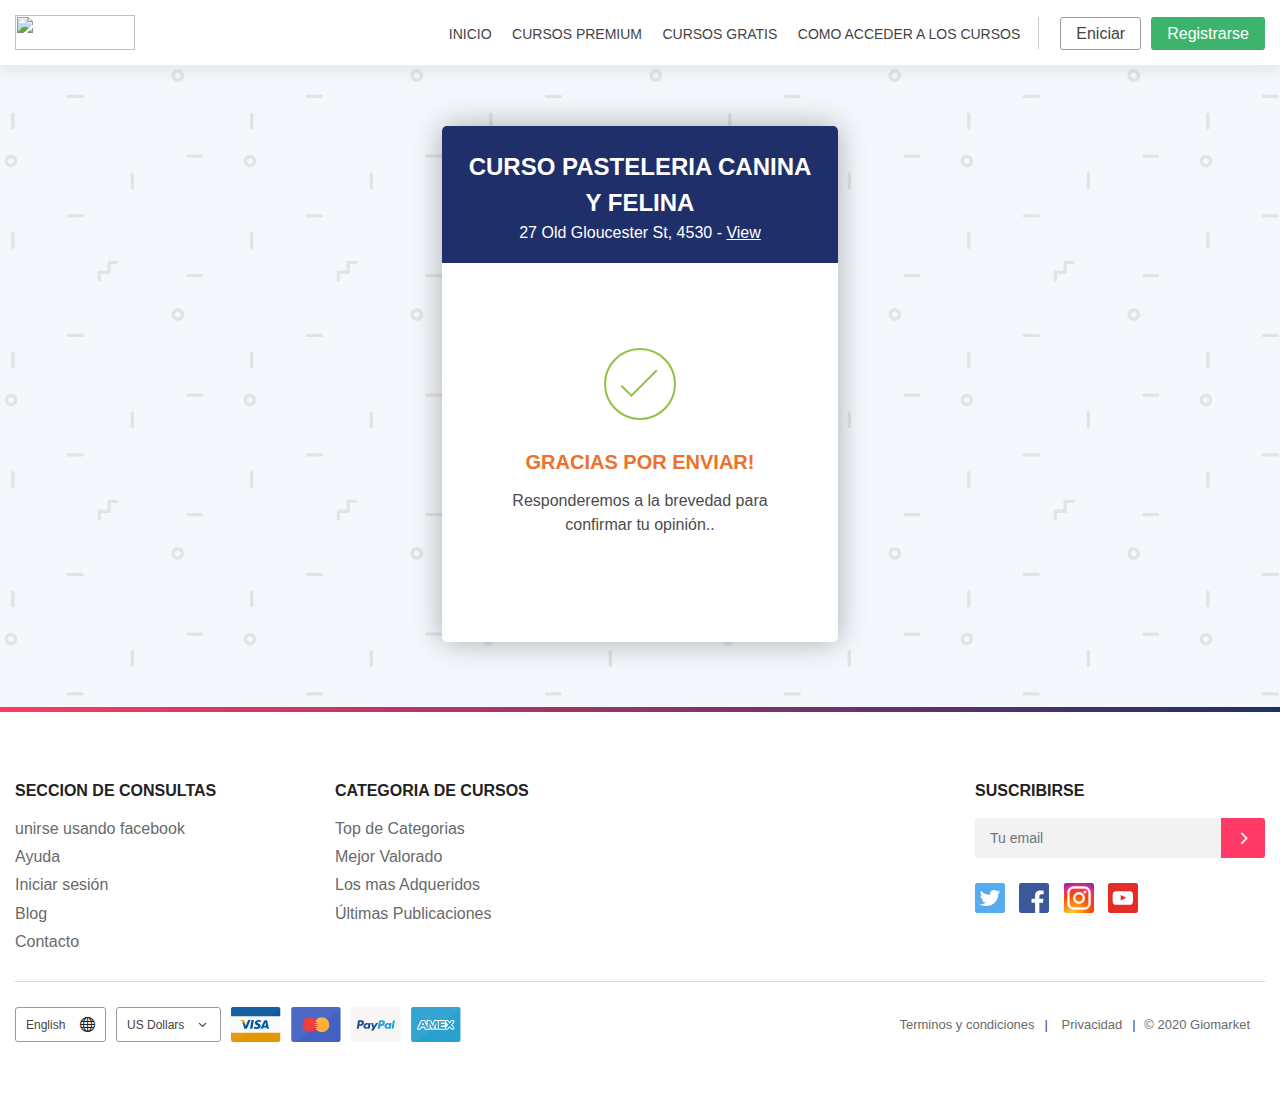
==== commit 85f62f4c: "ss" ====
--- a/confirm.html
+++ b/confirm.html
@@ -1,252 +1,203 @@
 <!DOCTYPE html>
 <html lang="en">
-
-<head>
-    <meta charset="utf-8">
-    <meta http-equiv="X-UA-Compatible" content="IE=edge">
-    <meta name="viewport" content="width=device-width, initial-scale=1, shrink-to-fit=no">
-    <meta name="description" content="Prozim - Find a Professional and Book a Consultation by Appointment, Chat or Video call">
-    <meta name="author" content="Ansonika">
-    <title>Prozim - Find a Professional and Book a Consultation by Appointment, Chat or Video call</title>
-
-    <!-- Favicons-->
-    <link rel="shortcut icon" href="img/favicon.ico" type="image/x-icon">
-    <link rel="apple-touch-icon" type="image/x-icon" href="img/apple-touch-icon-57x57-precomposed.png">
-    <link rel="apple-touch-icon" type="image/x-icon" sizes="72x72" href="img/apple-touch-icon-72x72-precomposed.png">
-    <link rel="apple-touch-icon" type="image/x-icon" sizes="114x114" href="img/apple-touch-icon-114x114-precomposed.png">
-    <link rel="apple-touch-icon" type="image/x-icon" sizes="144x144" href="img/apple-touch-icon-144x144-precomposed.png">
-
-    <!-- BASE CSS -->
-    <link href="css/bootstrap_customized.min.css" rel="stylesheet">
-    <link href="css/style.css" rel="stylesheet">
-
-    <!-- SPECIFIC CSS -->
-    <link href="css/booking-sign_up.css" rel="stylesheet">
-
-</head>
-
-<body>
-				
-	<header class="header_in shadow clearfix">
-		<div class="container">
-		<div id="logo">
-			<a href="index.html">
-				<img src="img/logo_sticky.svg" width="120" height="35" alt="">
-			</a>
-		</div>
-		<ul id="top_menu">
-			<li><a href="login.html" class="btn_access">Log In</a></li>
-		</ul>
-		<!-- /top_menu -->
-		<a href="#0" class="open_close">
-			<i class="icon_menu"></i><span>Menu</span>
-		</a>
-		<nav class="main-menu">
-			<div id="header_menu">
-				<a href="#0" class="open_close">
-					<i class="icon_close"></i><span>Menu</span>
+	<head>
+		<meta charset="utf-8">
+		<meta http-equiv="X-UA-Compatible" content="IE=edge">
+		<meta name="viewport" content="width=device-width, initial-scale=1, shrink-to-fit=no">
+		<meta name="description" content="Confirmación.">
+		<meta name="author" content="Giomarket">
+		<title>Confirmación!</title>
+		<!-- Favicons-->
+		<link rel="shortcut icon" href="img/favicon.ico" type="image/x-icon">
+		<link rel="apple-touch-icon" type="image/x-icon" href="img/apple-touch-icon-57x57-precomposed.png">
+		<link rel="apple-touch-icon" type="image/x-icon" sizes="72x72" href="img/apple-touch-icon-72x72-precomposed.png">
+		<link rel="apple-touch-icon" type="image/x-icon" sizes="114x114" href="img/apple-touch-icon-114x114-precomposed.png">
+		<link rel="apple-touch-icon" type="image/x-icon" sizes="144x144" href="img/apple-touch-icon-144x144-precomposed.png">
+		<!-- BASE CSS -->
+		<link href="css/bootstrap_customized.min.css" rel="stylesheet">
+		<link href="css/style.css" rel="stylesheet">
+		<!-- SPECIFIC CSS -->
+		<link href="css/booking-sign_up.css" rel="stylesheet">
+	</head>
+	<body>
+		
+		<header class="header_in shadow clearfix">
+			<div class="container">
+				<div id="logo">
+					<a href="index.html">
+						<img src="img/logo.png" width="120" height="35" alt="">
+					</a>
+				</div>
+				<ul id="top_menu">
+					<li><a href="login.html" class="btn_access">Eniciar</a></li>
+					<li><a href="submit-professional.html" class="btn_access green">Registrarse</a></li>
+				</ul>
+				<!-- /top_menu -->
+				<a href="#nav" class="open_close">
+					<i class="icon_menu"></i><span>Menu</span>
 				</a>
-				<a href="index.html"><img src="img/logo.svg" width="155" height="45" alt=""></a>
-			</div>
-			<ul>
-				<li class="submenu">
-					<a href="#0" class="show-submenu">Home</a>
+				<nav class="main-menu">
+					<div id="header_menu">
+						<a href="#0" class="open_close">
+							<i class="icon_close"></i><span>Menu</span>
+						</a>
+						<a href="index.html"><img src="img/logo.svg" width="155" height="45" alt=""></a>
+					</div>
 					<ul>
-						<li><a href="index.html">Default</a></li>
-						<li><a href="index-2.html">Video Background</a></li>
-						<li><a href="index-3.html">Slider</a></li>
-						<li><a href="index-4.html">GDPR Cookie Bar EU Law</a></li>
-						<li><a href="index-5.html">Full Screen</a></li>
-						<li><a href="user-logged-1.html">User Logged</a></li>
-					</ul>
-				</li>
-				<li class="submenu">
-					<a href="#0" class="show-submenu">Listing</a>
-					<ul>
-						<li><a href="grid-listing-1.html">Grid Listing Default</a></li>
-						<li><a href="grid-listing-2.html">Grid Listing Isotope Sort</a></li>
-						<li><a href="grid-listing-3.html">Grid Listing Filters Left</a></li>
-						<li><a href="listing-map.html">Listing Side Map</a></li>
-						<li><a href="detail-page.html">Detail page 1</a></li>
-						<li><a href="detail-page-2.html">Detail page 2</a></li>
-						<li><a href="detail-page-3.html">Detail page 3</a></li>
-						<li class="third-level"><a href="#0">OpenStreetMap</a>
-							<ul>
-								<li><a href="grid-listing-1-openstreetmap.html">Grid Listing</a></li>
-								<li><a href="listing-map-openstreetmap.html">Listing Side Map</a></li>
-							</ul>
+						<li class="submenu">
+							<a href="index.html" class="show-submenu ">INICIO</a>
+							
 						</li>
-						<li><a href="booking.html">Booking</a></li>
-						<li><a href="submit-professional.html">Submit Professional</a></li>
-						<li><a href="wishlist.html">Wishlist</a></li>
-						<li><a href="leave-review.html">Leave a Review</a></li>
-						<li><a href="user-logged-2.html">User Logged 2</a></li>					
-					</ul>
-				</li>
-				<li class="submenu">
-					<a href="#0" class="show-submenu">Other Pages</a>
-					<ul>
-						<li><a href="admin_section/index.html">Admin Dashboard</a></li>
-						<li><a href="404.html">404 Error</a></li>
-						<li><a href="help.html">Help and Faq</a></li>
-						<li><a href="modal-login.html">Modal Login</a></li>
-						<li><a href="modal-popup.html">Modal Advertise</a></li>
-						<li><a href="modal-newsletter.html">Modal Newsletter</a></li>
-						<li><a href="pricing-tables-1.html">Pricing Tables 1</a></li>
-						<li><a href="pricing-tables-2.html">Pricing Tables 2</a></li>
-						<li><a href="blog.html">Blog</a></li>
-						<li><a href="contacts.html">Contacts</a></li>
-						<li><a href="coming_soon/index.html" target="_blank">Coming Soon</a></li>
-						<li><a href="login.html">Login</a></li>
-						<li><a href="register.html">Register</a></li>
-						<li><a href="icon-pack-1.html">Icon Pack 1</a></li>
-					</ul>
-				</li>
-				<li><a href="#0">Buy this template</a></li>
-			</ul>
-		</nav>
-	</div>
+						<li class="submenu">
+							<a href="#0" class="show-submenu">CURSOS PREMIUM</a>
+							
+						</li>
+					</li>
+					<li class="submenu">
+						<a href="#0" class="show-submenu">CURSOS GRATIS</a>
+						
+					</li>
+					
+					<li><a href="#0">COMO ACCEDER A LOS CURSOS</a></li>
+				</ul>
+			</nav>
+		</div>
 	</header>
 	<!-- /header -->
 	
 	<main class="bg_gray pattern">
-	    <div class="container margin_60_40">
-		    <div class="row justify-content-center">
-		        <div class="col-lg-4">
-		        	<div class="box_booking_2">
-		                <div class="head">
-		                    <div class="title">
-		                    <h3>Dr. Maria Cornfield</h3>
-		                    27 Old Gloucester St, 4530 - <a href="https://www.google.com/maps/dir//Assistance+%E2%80%93+H%C3%B4pitaux+De+Paris,+3+Avenue+Victoria,+75004+Paris,+Francia/@48.8606548,2.3348734,14z/data=!4m15!1m6!3m5!1s0x47e66e1de36f4147:0xb6615b4092e0351f!2sAssistance+Publique+-+H%C3%B4pitaux+de+Paris+(AP-HP)+-+Si%C3%A8ge!8m2!3d48.8568376!4d2.3504305!4m7!1m0!1m5!1m1!1s0x47e67031f8c20147:0xa6a9af76b1e2d899!2m2!1d2.3504327!2d48.8568361" target="blank">Get directions</a>
-		                </div>
-		                </div>
-		                <!-- /head -->
-		                <div class="main">
-		                	<div id="confirm">
+		<div class="container margin_60_40">
+			<div class="row justify-content-center">
+				<div class="col-lg-4">
+					<div class="box_booking_2">
+						<div class="head">
+							<div class="title">
+								<h3>CURSO PASTELERIA CANINA Y FELINA</h3>
+								27 Old Gloucester St, 4530 - <a href="https://www.google.com/maps/dir//Assistance+%E2%80%93+H%C3%B4pitaux+De+Paris,+3+Avenue+Victoria,+75004+Paris,+Francia/@48.8606548,2.3348734,14z/data=!4m15!1m6!3m5!1s0x47e66e1de36f4147:0xb6615b4092e0351f!2sAssistance+Publique+-+H%C3%B4pitaux+de+Paris+(AP-HP)+-+Si%C3%A8ge!8m2!3d48.8568376!4d2.3504305!4m7!1m0!1m5!1m1!1s0x47e67031f8c20147:0xa6a9af76b1e2d899!2m2!1d2.3504327!2d48.8568361" target="blank">View</a>
+							</div>
+						</div>
+						<!-- /head -->
+						<div class="main">
+							<div id="confirm">
 								<div class="icon icon--order-success svg add_bottom_15">
 									<svg xmlns="http://www.w3.org/2000/svg" width="72" height="72">
 										<g fill="none" stroke="#8EC343" stroke-width="2">
 											<circle cx="36" cy="36" r="35" style="stroke-dasharray:240px, 240px; stroke-dashoffset: 480px;"></circle>
-											<path d="M17.417,37.778l9.93,9.909l25.444-25.393" style="stroke-dasharray:50px, 50px; stroke-dashoffset: 0px;"></path>
-										</g>
-									</svg>
-								</div>
-								<h3>Booking Confirmed!</h3>
-								<p>We will reply shortly to confirm the appointment.</p>
+										<path d="M17.417,37.778l9.93,9.909l25.444-25.393" style="stroke-dasharray:50px, 50px; stroke-dashoffset: 0px;"></path>
+									</g>
+								</svg>
 							</div>
-		                </div>
-		            </div>
-		            <!-- /box_booking -->
-		        </div>
-		        <!-- /col -->
-		    </div>
-		    <!-- /row -->
-		</div>
-		<!-- /container -->
-	</main>
-	<!-- /main -->
-
-	<footer>
-		<div class="container">
-			<div class="row">
-				<div class="col-lg-3 col-md-6">
-					<h3 data-target="#collapse_1">Quick Links</h3>
-					<div class="collapse dont-collapse-sm links" id="collapse_1">
+							<h3>Gracias por enviar!</h3>
+							<p>
+							Responderemos a la brevedad para confirmar tu opinión..</p>
+						</div>
+					</div>
+				</div>
+				<!-- /box_booking -->
+			</div>
+			<!-- /col -->
+		</div>
+		<!-- /row -->
+	</div>
+	<!-- /container -->
+</main>
+<!-- /main -->
+<footer>
+	<div class="container">
+		<div class="row">
+			<div class="col-lg-3 col-md-6">
+				<h3 data-target="#collapse_1">SECCION DE CONSULTAS</h3>
+				<div class="collapse dont-collapse-sm links" id="collapse_1">
+					<ul>
+						<li><a href="submit-professional.html">unirse usando facebook</a></li>
+						<li><a href="help.html">Ayuda</a></li>
+						<li><a href="login.html">Iniciar sesión</a></li>
+						<li><a href="blog.html">Blog</a></li>
+						<li><a href="contacts.html">Contacto</a></li>
+					</ul>
+				</div>
+			</div>
+			<div class="col-lg-3 col-md-6">
+				<h3 data-target="#collapse_2">CATEGORIA DE CURSOS</h3>
+				<div class="collapse dont-collapse-sm links" id="collapse_2">
+					<ul>
+						<li><a href="grid-listing-1.html">Top de Categorias</a></li>
+						<li><a href="grid-listing-2.html">Mejor Valorado</a></li>
+						<li><a href="grid-listing-3.html">Los mas Adqueridos</a></li>
+						<li><a href="grid-listing-1.html">Últimas Publicaciones</a></li>
+					</ul>
+				</div>
+			</div>
+			<div class="col-lg-3 offset-lg-3 col-md-6">
+				<h3 data-target="#collapse_4">Suscribirse</h3>
+				<div class="collapse dont-collapse-sm" id="collapse_4">
+					<div id="newsletter">
+						<div id="message-newsletter"></div>
+						<form method="post" action="assets/newsletter.php" name="newsletter_form" id="newsletter_form">
+							<div class="form-group">
+								<input type="email" name="email_newsletter" id="email_newsletter" class="form-control" placeholder="Tu email">
+								<button type="submit" id="submit-newsletter"><i class="arrow_carrot-right"></i></button>
+							</div>
+						</form>
+					</div>
+					<div class="follow_us">
 						<ul>
-							<li><a href="submit-professional.html">Join Us</a></li>
-							<li><a href="help.html">Help</a></li>
-							<li><a href="login.html">Login</a></li>
-							<li><a href="blog.html">Blog</a></li>
-							<li><a href="contacts.html">Contacts</a></li>
+							<li><a href="#0"><img src="[data-uri]" data-src="img/twitter_icon.svg" alt="" class="lazy"></a></li>
+							<li><a href="#0"><img src="[data-uri]" data-src="img/facebook_icon.svg" alt="" class="lazy"></a></li>
+							<li><a href="#0"><img src="[data-uri]" data-src="img/instagram_icon.svg" alt="" class="lazy"></a></li>
+							<li><a href="#0"><img src="[data-uri]" data-src="img/youtube_icon.svg" alt="" class="lazy"></a></li>
 						</ul>
 					</div>
 				</div>
-				<div class="col-lg-3 col-md-6">
-					<h3 data-target="#collapse_2">Categories</h3>
-					<div class="collapse dont-collapse-sm links" id="collapse_2">
-						<ul>
-							<li><a href="grid-listing-1.html">Top Categories</a></li>
-							<li><a href="grid-listing-2.html">Best Rated</a></li>
-							<li><a href="grid-listing-3.html">Best Price</a></li>
-							<li><a href="grid-listing-1.html">Latest Submissions</a></li>
-						</ul>
-					</div>
-				</div>
-				<div class="col-lg-3 offset-lg-3 col-md-6">
-					<h3 data-target="#collapse_4">Keep in touch</h3>
-					<div class="collapse dont-collapse-sm" id="collapse_4">
-						<div id="newsletter">
-							<div id="message-newsletter"></div>
-							<form method="post" action="assets/newsletter.php" name="newsletter_form" id="newsletter_form">
-								<div class="form-group">
-									<input type="email" name="email_newsletter" id="email_newsletter" class="form-control" placeholder="Your email">
-									<button type="submit" id="submit-newsletter"><i class="arrow_carrot-right"></i></button>
-								</div>
-							</form>
-						</div>
-						<div class="follow_us">
-							<ul>
-								<li><a href="#0"><img src="[data-uri]" data-src="img/twitter_icon.svg" alt="" class="lazy"></a></li>
-								<li><a href="#0"><img src="[data-uri]" data-src="img/facebook_icon.svg" alt="" class="lazy"></a></li>
-								<li><a href="#0"><img src="[data-uri]" data-src="img/instagram_icon.svg" alt="" class="lazy"></a></li>
-								<li><a href="#0"><img src="[data-uri]" data-src="img/youtube_icon.svg" alt="" class="lazy"></a></li>
-							</ul>
-						</div>
-					</div>
-				</div>
-			</div>
-			<!-- /row-->
-			<hr>
-			<div class="row add_bottom_25">
-				<div class="col-lg-6">
-					<ul class="footer-selector clearfix">
-						<li>
-							<div class="styled-select lang-selector">
-								<select>
-									<option value="English" selected>English</option>
-									<option value="French">French</option>
-									<option value="Spanish">Spanish</option>
-									<option value="Russian">Russian</option>
-								</select>
-							</div>
-						</li>
-						<li>
-							<div class="styled-select currency-selector">
-								<select>
-									<option value="US Dollars" selected>US Dollars</option>
-									<option value="Euro">Euro</option>
-								</select>
-							</div>
-						</li>
-						<li><img src="[data-uri]" data-src="img/cards_all.svg" alt="" width="230" height="35" class="lazy"></li>
-					</ul>
-				</div>
-				<div class="col-lg-6">
-					<ul class="additional_links">
-						<li><a href="#0">Terms and conditions</a></li>
-						<li><a href="#0">Privacy</a></li>
-						<li><span>© 2020 Prozim</span></li>
-					</ul>
-				</div>
-			</div>
-		</div>
-	</footer>
-	<!--/footer-->
-
-	<div id="toTop"></div><!-- Back to top button -->
-	
-	<div class="layer"></div><!-- Opacity Mask Menu Mobile -->
-	
-	<!-- COMMON SCRIPTS -->
-    <script src="js/common_scripts.min.js"></script>
-    <script src="js/common_func.js"></script>
-    <script src="assets/validate.js"></script>
-    
-    <!-- SPECIFIC SCRIPTS -->
-    <script src="js/sticky_sidebar.min.js"></script>
-    <script src="js/specific_detail.js"></script>
-	<script src="js/datepicker.min.js"></script>
-	<script src="js/datepicker_func_1.js"></script>
-
+			</div>
+		</div>
+		<!-- /row-->
+		<hr>
+		<div class="row add_bottom_25">
+			<div class="col-lg-6">
+				<ul class="footer-selector clearfix">
+					<li>
+						<div class="styled-select lang-selector">
+							<select>
+								<option value="English" selected>English</option>
+								<option value="French">French</option>
+								<option value="Spanish">Spanish</option>
+								<option value="Russian">Russian</option>
+							</select>
+						</div>
+					</li>
+					<li>
+						<div class="styled-select currency-selector">
+							<select>
+								<option value="US Dollars" selected>US Dollars</option>
+								<option value="Euro">Euro</option>
+							</select>
+						</div>
+					</li>
+					<li><img src="[data-uri]" data-src="img/cards_all.svg" alt="" width="230" height="35" class="lazy"></li>
+				</ul>
+			</div>
+			<div class="col-lg-6">
+				<ul class="additional_links">
+					<li><a href="#0">Terminos y condiciones</a></li>
+					<li><a href="#0">Privacidad</a></li>
+					<li><span>© 2020 Giomarket</span></li>
+				</ul>
+			</div>
+		</div>
+	</div>
+</footer>
+<!--/footer-->
+<div id="toTop"></div><!-- Back to top button -->
+<div class="layer"></div><!-- Opacity Mask Menu Mobile -->
+<!-- COMMON SCRIPTS -->
+<script src="js/common_scripts.min.js"></script>
+<script src="js/common_func.js"></script>
+<script src="assets/validate.js"></script>
+<!-- SPECIFIC SCRIPTS -->
+<script src="js/sticky_sidebar.min.js"></script>
+<script src="js/specific_detail.js"></script>
+<script src="js/datepicker.min.js"></script>
+<script src="js/datepicker_func_1.js"></script>
 </body>
 </html>